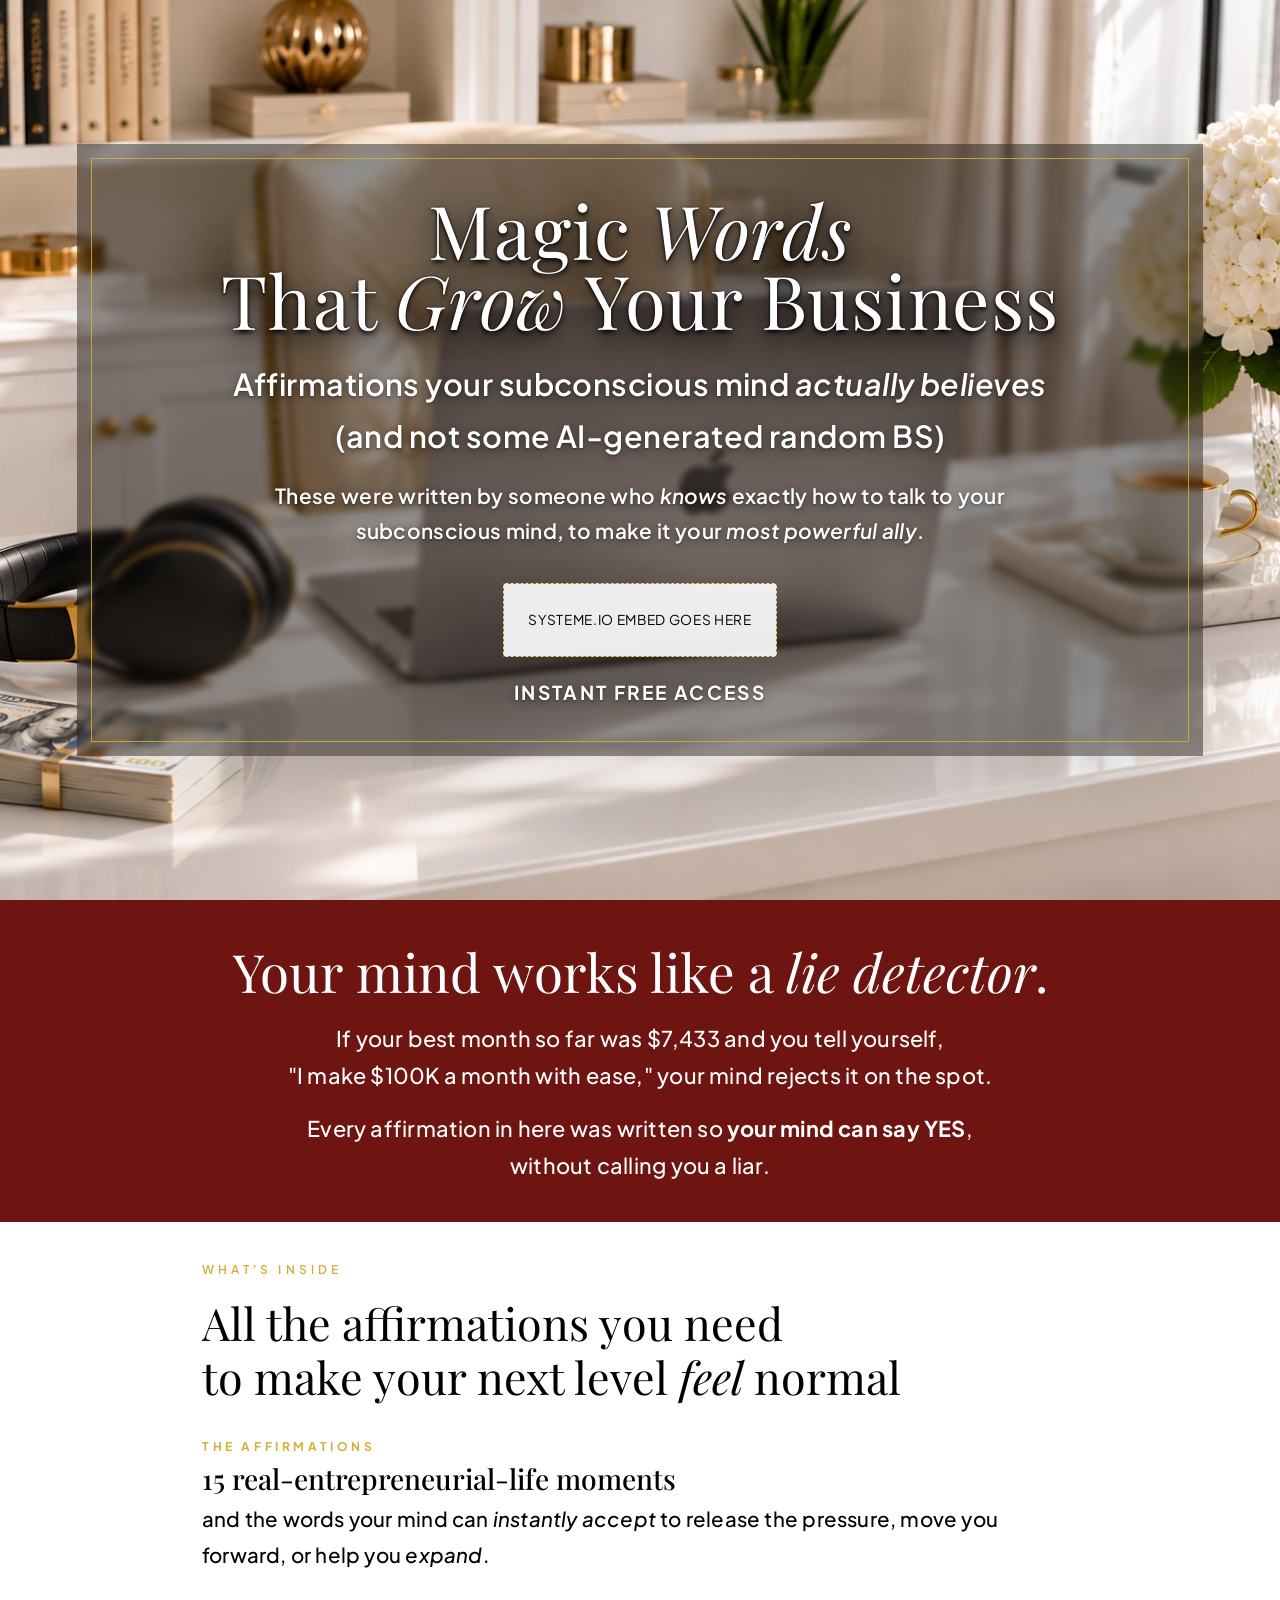
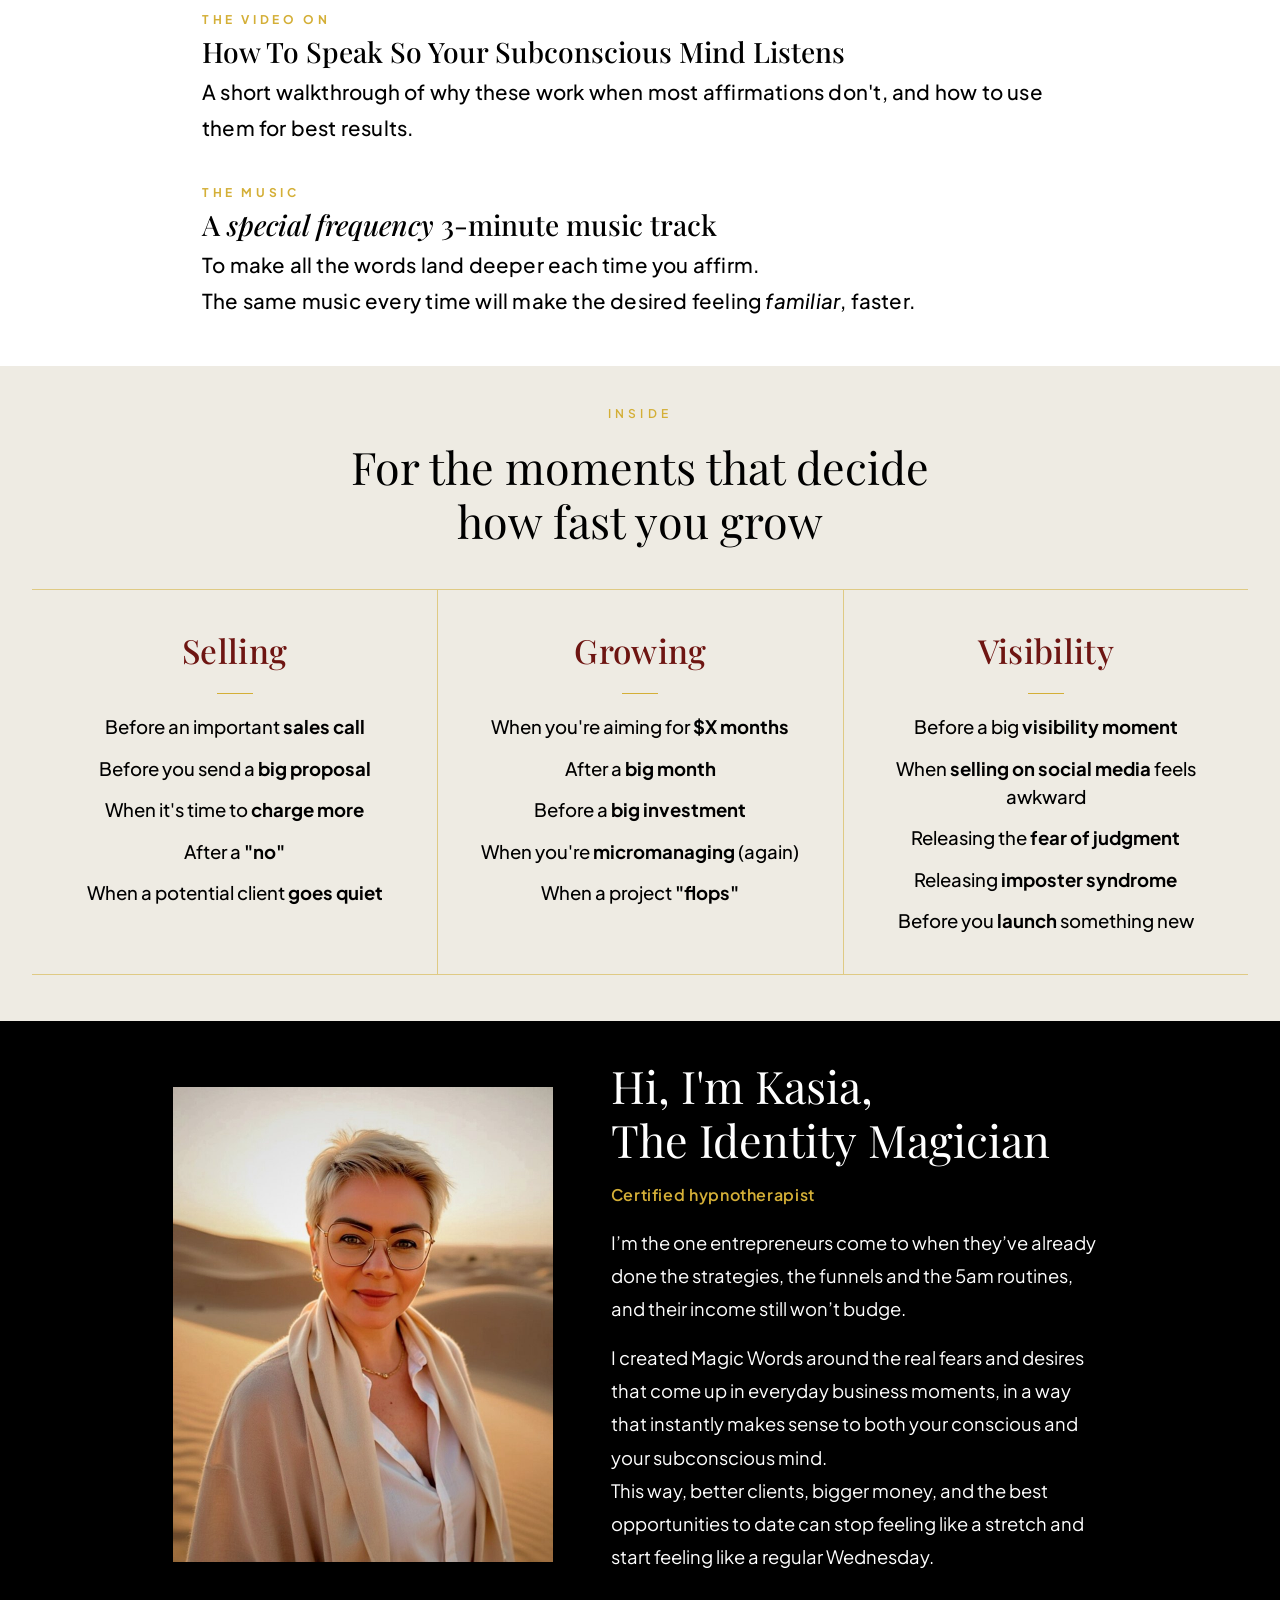
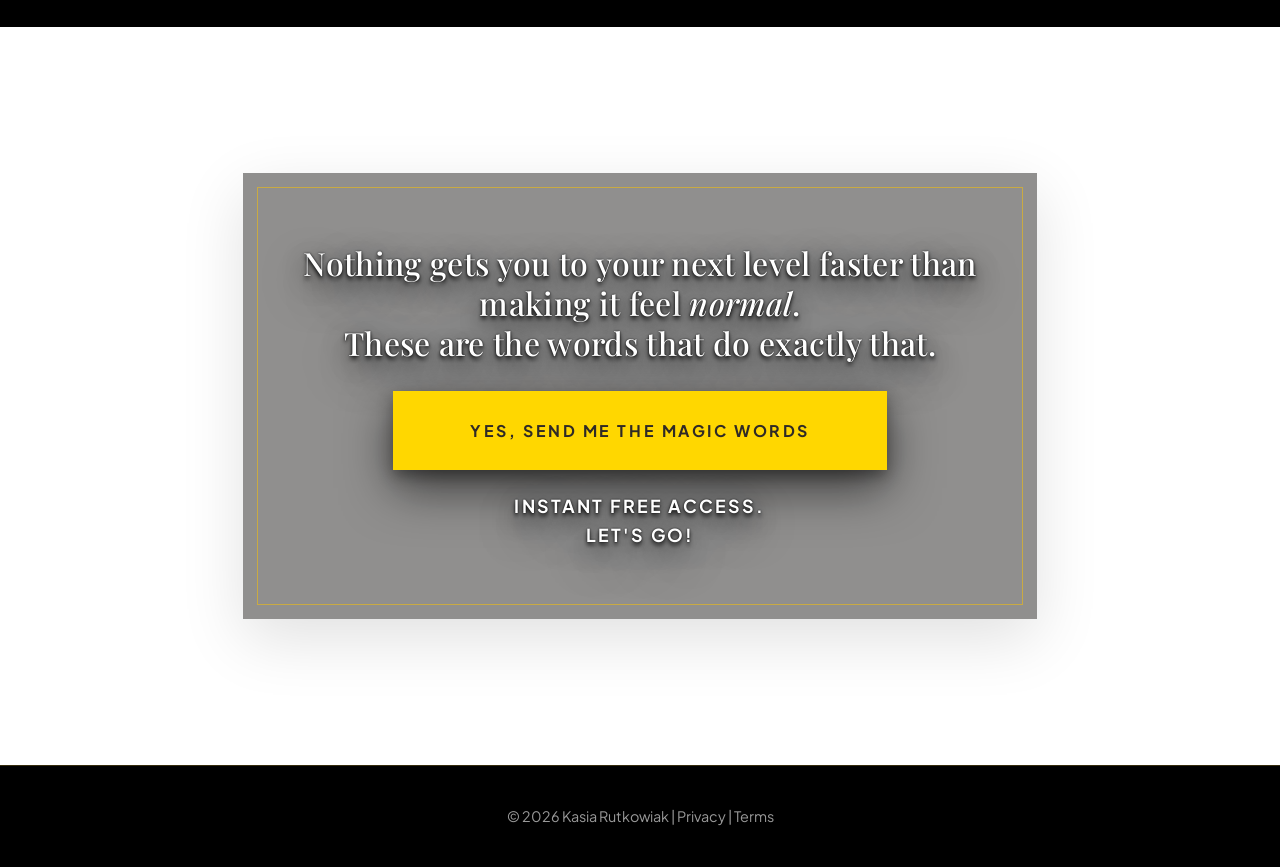
==== index.html @ 91d8c22a "Hero subline as one block Co-Authored-By: Claude Opus 5.5 <noreply@anthropic.com> Claude-Session: ht" ====
<!DOCTYPE html>
<html lang="en">
<head>
    <meta charset="UTF-8">
    <meta name="viewport" content="width=device-width, initial-scale=1.0">
    <title>Magic Words That Grow Your Business | Free from Kasia Rutkowiak</title>
    <meta name="description" content="Free: affirmations your subconscious mind actually believes, for the 15 moments that decide how fast your business grows.">
    <link rel="preconnect" href="https://fonts.googleapis.com">
    <link rel="preconnect" href="https://fonts.gstatic.com" crossorigin>
    <link href="https://fonts.googleapis.com/css2?family=Playfair+Display:ital,wght@0,300;0,400;0,500;1,300;1,400;1,500&family=Plus+Jakarta+Sans:ital,wght@0,300;0,400;0,500;0,600;0,700;1,400;1,500&display=swap" rel="stylesheet">
    <style>
        :root { --office: url('[data-uri]'); --hero: url('[data-uri]'); }
        * { margin: 0; padding: 0; box-sizing: border-box; }

        html { scroll-behavior: smooth; }

        body {
            font-family: 'Plus Jakarta Sans', sans-serif;
            background: #2F2A26;
            color: #ffffff;
            line-height: 1.7;
            -webkit-font-smoothing: antialiased;
        }

        .container { max-width: 900px; margin: 0 auto; padding: 0 2rem; }
        .narrow { max-width: 700px; margin: 0 auto; }

        /* NAV */
        nav {
            padding: 1rem 0;
            background: #2F2A26;
            position: fixed;
            top: 0; left: 0; right: 0;
            z-index: 1000;
            box-shadow: 0 2px 10px rgba(0,0,0,0.3);
        }
        .nav-inner {
            max-width: 1100px;
            margin: 0 auto;
            padding: 0 2rem;
            display: flex;
            justify-content: space-between;
            align-items: center;
        }
        .brand {
            font-size: 0.85rem;
            text-transform: uppercase;
            letter-spacing: 0.12em;
            font-weight: 600;
            color: #ffffff;
            text-decoration: none;
        }
        .cta-button {
            background: #d4af37;
            color: #2F2A26;
            padding: 0.7rem 1.6rem;
            text-decoration: none;
            font-size: 0.7rem;
            letter-spacing: 0.15em;
            text-transform: uppercase;
            font-weight: 700;
            transition: all 0.3s ease;
        }
        .cta-button:hover { background: #ffd700; }

        /* SECTIONS */
        .section { padding: 38px 0; }
        .section-dark { background: #000000; }
        .section-light { background: #ffffff; }
        .section-cream { background: #eeebe3; }
        .section-red { background: #6E1512; }

        .section-light, .section-light *, .section-cream, .section-cream * { color: #000000; }
        .section-dark, .section-dark * { color: #ffffff; }
        .section-red, .section-red * { color: #ffffff !important; }

        .section-eyebrow {
            font-size: 0.75rem;
            letter-spacing: 0.35em;
            text-transform: uppercase;
            font-weight: 600;
            margin-bottom: 1rem;
            display: block;
        }
        .section-light .section-eyebrow, .section-cream .section-eyebrow { color: #d4af37 !important; }
        .section-dark .section-eyebrow { color: #ffd700 !important; }

        .section-title {
            font-family: 'Playfair Display', serif;
            font-size: clamp(1.8rem, 3.5vw, 2.8rem);
            font-weight: 400;
            line-height: 1.2;
            margin-bottom: 1.5rem;
        }

        .center { text-align: center; }

        /* HERO */
        .hero {
            min-height: 100vh;
            display: flex;
            align-items: center;
            padding: 60px 0 60px;
            background: var(--hero) center / cover no-repeat fixed;
            background-color: #f7f5f0;
            text-align: center;
        }
        .hero, .hero h1, .hero p, .hero span, .hero em { color: #000000; text-shadow: none; }
        .hero .hero-eyebrow { color: #9a7a1f; }
        .hero .form-placeholder { border-color: #9a7a1f; background: rgba(255,255,255,0.75); }
        .hero-eyebrow {
            font-size: 0.75rem;
            letter-spacing: 0.35em;
            text-transform: uppercase;
            font-weight: 600;
            color: #ffd700;
            margin-bottom: 1.8rem;
            display: block;
        }
        .hero-title {
            font-family: 'Playfair Display', serif;
            font-size: clamp(2.8rem, 6.4vw, 5.2rem);
            font-weight: 300;
            line-height: 0.95;
            margin-bottom: 1.8rem;
        }
        .hero-title span { display: block; }
        .hero-subtitle {
            font-size: clamp(1.25rem, 2.3vw, 1.75rem);
            font-weight: 500;
            margin-bottom: 1.5rem;
        }
        .hero-subtitle { font-family: 'Plus Jakarta Sans', sans-serif; font-weight: 500; }
        .hero-subtitle em, .hero-description em { font-family: 'Plus Jakarta Sans', sans-serif; font-style: italic; }
        .hero .hero-description { font-weight: 500; }
        .hero-title em { font-style: italic; font-weight: 300; }
        .hero .hero-subtitle { margin-bottom: 1rem; }
        .hero-bs { display: block; font-weight: 700; font-size: 1.15em; margin-bottom: 0.6rem; }
        .hero .form-note { font-size: clamp(1.05rem, 1.6vw, 1.2rem); font-weight: 700; letter-spacing: 0.12em; opacity: 1; color: #000000; margin-top: 1.2rem; }
        .hero-description {
            font-size: clamp(1.05rem, 1.6vw, 1.2rem);
            max-width: 680px;
            margin: 0 auto 2.2rem;
            color: #ffffff;
        }

        /* FORM SLOT */
        .form-box {
            max-width: 480px;
            margin: 0 auto;
        }
        .form-note {
            font-size: 0.85rem;
            margin-top: 1rem;
            opacity: 0.85;
        }
        /* Placeholder only: remove once the Systeme.io embed is pasted in */
        .form-placeholder {
            border: 1px dashed #d4af37;
            padding: 1.5rem;
            font-size: 0.85rem;
            letter-spacing: 0.05em;
        }

        .hero-cta {
            background: #d4af37;
            color: #2F2A26 !important;
            padding: 1.2rem 3.5rem;
            text-decoration: none;
            font-size: 0.8rem;
            letter-spacing: 0.15em;
            text-transform: uppercase;
            font-weight: 700;
            display: inline-block;
            box-shadow: 0 12px 40px rgba(0,0,0,0.35);
            transition: all 0.3s ease;
            border: none;
            cursor: pointer;
        }
        .hero-cta { background: #ffd700 !important; }
        .hero-cta:hover { background: #ffd700 !important; transform: scale(1.06); box-shadow: 0 24px 60px rgba(0,0,0,0.6), 0 8px 18px rgba(0,0,0,0.4) !important; }

        /* RED STATEMENT */
        .statement-title {
            font-family: 'Playfair Display', serif;
            font-size: clamp(2.1rem, 4.2vw, 3.3rem);
            font-weight: 400;
            line-height: 1.25;
            margin-bottom: 1rem;
        }
        .statement-body { font-size: clamp(1.15rem, 1.7vw, 1.38rem); line-height: 1.7; letter-spacing: 0.01em; font-weight: 500; max-width: 920px; margin: 0 auto; }

        /* LISTS */
        .item { font-size: 1.15rem; line-height: 1.8; padding: 0.5rem 0; }
        .item p { font-weight: 500; font-size: clamp(1.15rem, 1.6vw, 1.32rem); line-height: 1.75; letter-spacing: 0.01em; }
        .wyg .item h3 { font-size: clamp(1.5rem, 2.2vw, 1.8rem); }
        .wyg { max-width: 940px; }
        .wyg-title { font-size: clamp(1.8rem, 3.6vw, 2.8rem); }
        .item-label {
            display: block;
            font-size: 0.75rem;
            letter-spacing: 0.3em;
            text-transform: uppercase;
            font-weight: 700;
            color: #d4af37 !important;
            margin-bottom: 0.2rem;
        }
        .item h3 {
            font-family: 'Playfair Display', serif;
            font-size: 1.5rem;
            font-weight: 500;
            line-height: 1.3;
            margin-bottom: 0.3rem;
        }
        .items { display: flex; flex-direction: column; gap: 1.2rem; }

        .moments-grid {
            display: grid;
            grid-template-columns: repeat(3, 1fr);
            max-width: 1260px;
            margin: 2.6rem auto 0.5rem;
            border-top: 1px solid rgba(212,175,55,0.55);
            border-bottom: 1px solid rgba(212,175,55,0.55);
        }
        .moments-wrap { max-width: 1320px; }
        .moments-grid > div { padding: 2rem 1.4rem 1.6rem; text-align: center; }
        .moments-grid > div + div { border-left: 1px solid rgba(212,175,55,0.55); }
        .moments-grid .m-num {
            display: block;
            font-family: 'Playfair Display', serif;
            font-style: italic;
            font-size: 1.15rem;
            color: #b8952a !important;
            margin-bottom: 0.3rem;
        }
        .moments-grid h3 {
            font-family: 'Playfair Display', serif;
            font-size: clamp(1.9rem, 2.6vw, 2.3rem);
            font-weight: 500;
            letter-spacing: 0.01em;
            color: #6E1512 !important;
            margin-bottom: 1.2rem;
        }
        .moments-grid h3::after {
            content: ''; display: block; width: 36px; height: 1px;
            background: #d4af37; margin: 0.9rem auto 0;
        }
        .moments-grid strong { font-weight: 700; }
        .moments-grid p { font-size: clamp(1.05rem, 1.45vw, 1.22rem); font-weight: 500; line-height: 1.5; margin-bottom: 0.85rem; }

        .about p { font-size: 1.15rem; line-height: 1.8; margin-bottom: 1rem; }
        .about-grid { max-width: 1000px; margin: 0 auto; padding: 0 2rem; display: grid; grid-template-columns: 1fr 1.3fr; gap: 3.5rem; align-items: center; }
        .about-photo img { width: 100%; max-width: 380px; display: block; margin: 0 auto; }
        .section-dark .about-cred { color: #d4af37 !important; font-weight: 600; font-size: 1rem; letter-spacing: 0.04em; margin-top: -0.6rem; }
        @media (max-width: 768px) { .about-grid { grid-template-columns: 1fr; gap: 1.5rem; padding: 0 1.5rem; } .about-photo img { max-width: 280px; } }

        .final-line {
            font-family: 'Playfair Display', serif;
            font-size: clamp(1.4rem, 2.6vw, 2rem);
            font-weight: 400;
            line-height: 1.35;
            margin-bottom: 2rem;
        }

        .final-cta {
            min-height: 82vh; display: flex; align-items: center;
            background: var(--office) center / cover no-repeat fixed;
            background-color: #ffffff;
        }
        .final-cta .container { width: 100%; max-width: 1000px; }
        .final-cta .final-line {
            color: #000 !important; text-shadow: none;
            font-size: clamp(2rem, 3.8vw, 3.1rem); font-weight: 500; line-height: 1.25; margin-bottom: 2.4rem;
        }
        .final-cta .final-line em { color: #000 !important; }
        .final-cta .hero-cta {
            font-size: 1rem; padding: 1.6rem 4.8rem; letter-spacing: 0.16em;
            box-shadow: 0 18px 50px rgba(0,0,0,0.6), 0 6px 14px rgba(0,0,0,0.35);
        }
        .final-cta .microcopy { color: #000 !important; text-shadow: none; font-size: clamp(1.2rem, 1.9vw, 1.5rem); margin-top: 1.8rem; }
        .final-cta .final-box {
            aspect-ratio: 1672 / 941;
            width: min(62vw, 860px); max-width: none;
            margin: 0 auto; padding: 2.5rem 3rem;
            display: flex; flex-direction: column; align-items: center; justify-content: center;
            box-shadow: 0 20px 60px rgba(0,0,0,0.12);
        }
        .final-cta .final-box .final-line { font-size: clamp(1.6rem, 2.5vw, 2.4rem); margin-bottom: 1.8rem; }
        .final-cta .final-box .microcopy { font-size: clamp(1.05rem, 1.4vw, 1.3rem); margin-top: 1.4rem; margin-bottom: 0; }
        @media (max-width: 768px) {
            .final-cta .final-box { width: auto; aspect-ratio: auto; margin: 0 1rem; padding: 2rem 1.2rem; }
            .final-cta { min-height: 72vh; background: var(--office) 55% center / cover no-repeat scroll; }
            .final-cta .hero-cta { padding: 1.2rem 1.6rem; font-size: 0.78rem; letter-spacing: 0.1em; white-space: nowrap; }
        }
        .glass {
            position: relative;
            background: rgba(255,255,255,0.18) !important;
            -webkit-backdrop-filter: blur(3px); backdrop-filter: blur(3px);
            box-shadow: 0 30px 80px rgba(0,0,0,0.10);
        }
        /* inner gold hairline: passe-partout frame */
        .glass::before {
            content: ''; position: absolute; inset: 14px;
            border: 1px solid rgba(184,149,42,0.75); pointer-events: none;
        }
        .glass h1, .glass p, .glass span, .glass em, .glass strong {
            color: #000 !important;
            text-shadow: 0 1px 0 rgba(255,255,255,0.9), 0 3px 10px rgba(255,255,255,0.55) !important;
        }
        .glass .hero-cta, .glass .form-placeholder { text-shadow: none !important; }
        .glass .hero-title { font-weight: 400 !important; }
        .glass .hero-title em { font-weight: 400 !important; }
        .glass .hero-subtitle, .glass .hero-description { font-weight: 600 !important; }
        /* hero box mirrors the hero's own proportions: same inset on every side */
        .hero { padding: 6vh 6vw !important; }
        .hero-box {
            width: 100%; max-width: none !important; margin: 0;
            display: flex; flex-direction: column; align-items: center; justify-content: center;
            padding: 3.2rem 4rem 3rem;
        }
        .hero { align-items: center; }
        .hero-box .hero-title { max-width: none; font-size: clamp(2.4rem, 5.4vw, 5rem); margin-bottom: 1.4rem; }
        @media (min-width: 769px) { .hero-box .hero-title span { white-space: nowrap; } }
        .hero-box > * { max-width: 900px; }
        .hero-box .hero-description { max-width: 760px; }
        @media (max-width: 768px) {
            .hero { padding: 1.2rem !important; }
            .hero-box { padding: 2.4rem 1.4rem; }
            .glass::before { inset: 9px; }
        }
        .microcopy { font-size: clamp(1.05rem, 1.6vw, 1.2rem); font-weight: 700; letter-spacing: 0.12em; line-height: 1.6; color: #000000; margin-top: 1.4rem; }

        /* FOOTER */
        footer { text-align: center; padding: 38px 0; background: #000000; border-top: 1px solid rgba(212,175,55,0.25); }
        footer p { font-size: 0.9rem; color: #999; }
        footer a { color: #999; text-decoration: none; }
        footer a:hover { color: #ffd700; }

        @media (max-width: 768px) {
            nav { padding: 0.8rem 0; }
            .nav-inner { padding: 0 1.5rem; }
            .brand { font-size: 0.7rem; letter-spacing: 0.08em; }
            .cta-button { padding: 0.6rem 1.2rem; font-size: 0.65rem; }
            .container { padding: 0 1.5rem; }
            .hero { padding: 3rem 0 2.5rem; background: var(--hero) 40% center / cover no-repeat scroll; }
            .hero-eyebrow { font-size: 0.6rem; letter-spacing: 0.25em; margin-bottom: 1.2rem; }
            .hero-title { font-size: clamp(2.2rem, 10vw, 3.2rem); margin-bottom: 1.4rem; }
            .hero-subtitle { font-size: 1.1rem; }
            .hero-description { font-size: 0.98rem; }
            .hero-cta { padding: 1rem 2rem; font-size: 0.7rem; }
            .section { padding: 30px 0; }
            .section-title { font-size: clamp(1.5rem, 6vw, 2.2rem) !important; }
            .moments-grid { grid-template-columns: 1fr; } .moments-grid > div { padding: 2rem 0.5rem 1.6rem; } .moments-grid > div + div { border-left: none; border-top: 1px solid rgba(212,175,55,0.55); }
        }
    
        .hero-box .hero-title { font-size: clamp(2.6rem, 5.8vw, 5.4rem) !important; letter-spacing: 0.01em; }
        .hero-box .hero-subtitle { font-size: clamp(1.35rem, 2.4vw, 1.9rem) !important; letter-spacing: 0.015em; }
        .hero-box .hero-description { font-size: clamp(1.1rem, 1.7vw, 1.3rem) !important; letter-spacing: 0.015em; line-height: 1.7; max-width: 820px !important; }
        .final-cta .final-box .final-line { letter-spacing: 0.01em; }
        /* DARK GLASS VARIANT */
        .glass { background: rgba(20,17,15,0.47) !important; -webkit-backdrop-filter: blur(3px); backdrop-filter: blur(3px); }
        .glass::before { border-color: rgba(212,175,55,0.85) !important; }
        .glass h1, .glass p, .glass span, .glass em, .glass strong {
            color: #ffffff !important;
            text-shadow: 0 2px 10px rgba(0,0,0,0.45), 0 1px 2px rgba(0,0,0,0.35) !important;
        }
        .glass .form-placeholder { background: rgba(255,255,255,0.9) !important; color: #000 !important; }
        .final-cta .glass .final-line, .final-cta .glass .final-line em, .final-cta .glass .microcopy { color: #fff !important; text-shadow: 0 2px 10px rgba(0,0,0,0.45), 0 1px 2px rgba(0,0,0,0.35) !important; }
        @media (max-width: 768px) {
            .hero-box { padding: 2.8rem 1.6rem 2.6rem !important; }
            .hero-box .hero-title { font-size: clamp(2.3rem, 10vw, 2.9rem) !important; }
            .hero-box .hero-subtitle { font-size: 1.15rem !important; }
            .hero-box .hero-description { font-size: 1rem !important; }
        }
        @media (max-width: 768px) { .dbr { display: none; } }
        /* STRONG POP SHADOWS */
        .glass .hero-title, .glass .hero-title em, .glass .hero-title span {
            text-shadow: 0 0 2px rgba(0,0,0,0.9), 0 3px 4px rgba(0,0,0,0.85), 0 8px 22px rgba(0,0,0,0.8), 0 16px 48px rgba(0,0,0,0.65) !important;
        }
        .final-cta .glass .final-line, .final-cta .glass .final-line em, .final-cta .glass .microcopy {
            text-shadow: 0 0 2px rgba(0,0,0,0.9), 0 3px 4px rgba(0,0,0,0.85), 0 8px 22px rgba(0,0,0,0.8), 0 16px 44px rgba(0,0,0,0.6) !important;
        }
</style>
</head>
<body>

    <!-- HERO -->
    <section class="hero" id="get-it">
        <div class="container glass hero-box">
            <h1 class="hero-title">Magic <em>Words</em> <span>That <em>Grow</em> Your Business</span></h1>
            <p class="hero-subtitle">Affirmations your subconscious mind <em>actually believes</em><br>(and not some AI-generated random BS)</p>
            <p class="hero-description">These were written by someone who <em>knows</em> exactly how to talk to your subconscious mind, to make it your <em>most powerful ally</em>.</p>

            <div class="form-box">
                <!-- ============================================================
                     PASTE YOUR SYSTEME.IO EMBED CODE BELOW, replacing the
                     placeholder div. Keep the wrapper .form-box as it is.
                     ============================================================ -->
                <div class="form-placeholder">SYSTEME.IO EMBED GOES HERE</div>
                <!-- ============================================================ -->
                <p class="form-note">INSTANT FREE ACCESS</p>
            </div>
        </div>
    </section>

    <!-- RED STATEMENT -->
    <section class="section section-red center">
        <div class="container">
            <h2 class="statement-title">Your mind works like a <em>lie detector</em>.</h2>
            <p class="statement-body">If your best month so far was $7,433 and you tell yourself,<br class="dbr"> "I make $100K a month with ease," your mind rejects it on the spot.</p>
            <p class="statement-body" style="margin-top:1rem;">Every affirmation in here was written so <strong>your mind can say YES</strong>,<br class="dbr"> without calling you a liar.</p>
        </div>
    </section>

    <!-- WHAT YOU GET -->
    <section class="section section-light">
        <div class="container wyg">
            <span class="section-eyebrow">What's inside</span>
            <h2 class="section-title wyg-title">All the affirmations you need<br>to&nbsp;make your next level <em>feel</em> normal</h2>
            <div class="items">
                <div class="item">
                    <span class="item-label">The affirmations</span>
                    <h3>15 real-entrepreneurial-life moments</h3>
                    <p>and the words your mind can <em>instantly accept</em> to release the pressure, move you forward, or help you <em>expand</em>.</p>
                </div>
                <div class="item">
                    <span class="item-label">The video on</span>
                    <h3>How To Speak So Your Subconscious Mind Listens</h3>
                    <p>A short walkthrough of why these work when most affirmations don't, and how to use them for best results.</p>
                </div>
                <div class="item">
                    <span class="item-label">The music</span>
                    <h3>A <em>special frequency</em> 3-minute music track</h3>
                    <p>To make all the words land deeper each time you affirm.<br>The same music every time will make the desired feeling <em>familiar</em>, faster.</p>
                </div>
            </div>
        </div>
    </section>

    <!-- THE MOMENTS -->
    <section class="section section-cream">
        <div class="container moments-wrap">
            <span class="section-eyebrow center">Inside</span>
            <h2 class="section-title center">For the moments that decide<br>how fast you grow</h2>
            <div class="moments-grid">
                <div>
                    <h3>Selling</h3>
                    <p>Before an important <strong>sales call</strong></p>
                    <p>Before you send a <strong>big proposal</strong></p>
                    <p>When it's time to <strong>charge more</strong></p>
                    <p>After a <strong>"no"</strong></p>
                    <p>When a potential client <strong>goes quiet</strong></p>
                </div>
                <div>
                    <h3>Growing</h3>
                    <p>When you're aiming for <strong>$X months</strong></p>
                    <p>After a <strong>big month</strong></p>
                    <p>Before a <strong>big investment</strong></p>
                    <p>When you're <strong>micromanaging</strong> (again)</p>
                    <p>When a project <strong>"flops"</strong></p>
                </div>
                <div>
                    <h3>Visibility</h3>
                    <p>Before a big <strong>visibility moment</strong></p>
                    <p>When <strong>selling on social media</strong> feels awkward</p>
                    <p>Releasing the <strong>fear of judgment</strong></p>
                    <p>Releasing <strong>imposter syndrome</strong></p>
                    <p>Before you <strong>launch</strong> something new</p>
                </div>
            </div>
        </div>
    </section>

    <!-- ABOUT -->
    <section class="section section-dark">
        <div class="about-grid">
            <div class="about-photo"><img src="[data-uri]" alt="Kasia Rutkowiak, The Identity Magician"></div>
            <div class="about">
                <h2 class="section-title">Hi, I'm Kasia,<br>The&nbsp;Identity&nbsp;Magician</h2>
                <p class="about-cred">Certified hypnotherapist</p>
                <p>I’m the one entrepreneurs come to when they’ve already done the strategies, the funnels and the 5am routines, and their income still won’t budge.</p>
                <p>I created Magic Words around the real fears and desires that come up in everyday business moments, in a way that instantly makes sense to both your conscious and your subconscious mind.<br>This way, better clients, bigger money, and the best opportunities to date can stop feeling like a stretch and start feeling like a regular Wednesday.</p>
            </div>
        </div>
    </section>

    <!-- FINAL CTA -->
    <section class="section section-light center final-cta">
        <div class="container narrow final-box glass">
            <p class="final-line">Nothing gets you to your next level faster than making it feel <em>normal</em>.<br>These are the words that do exactly that.</p>
            <a href="#get-it" class="hero-cta">Yes, Send Me the Magic Words</a>
            <p class="microcopy">INSTANT FREE ACCESS.<br>LET'S GO!</p>
        </div>
    </section>

    <footer>
        <div class="container">
            <p>© 2026 Kasia Rutkowiak | <a href="https://www.kasiarutkowiak.com/privacy">Privacy</a> | <a href="https://www.kasiarutkowiak.com/terms">Terms</a></p>
        </div>
    </footer>

</body>
</html>
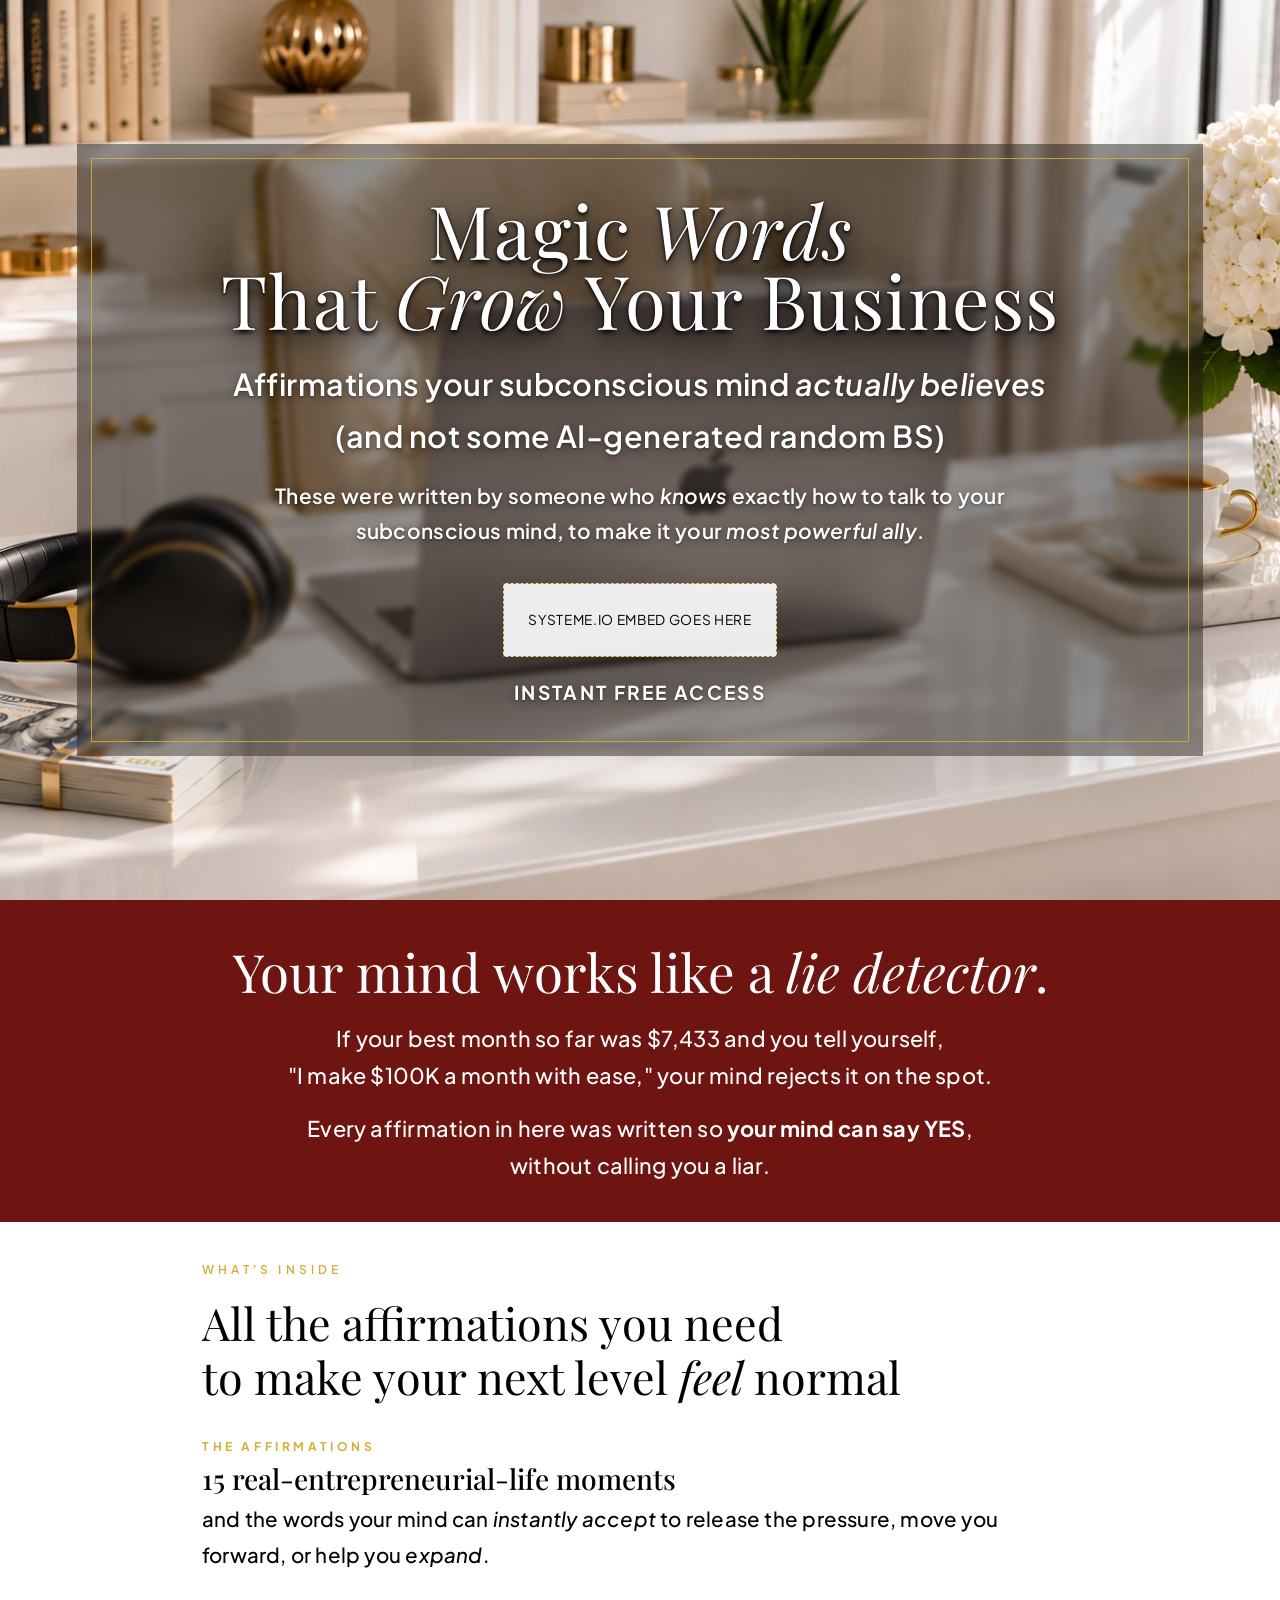
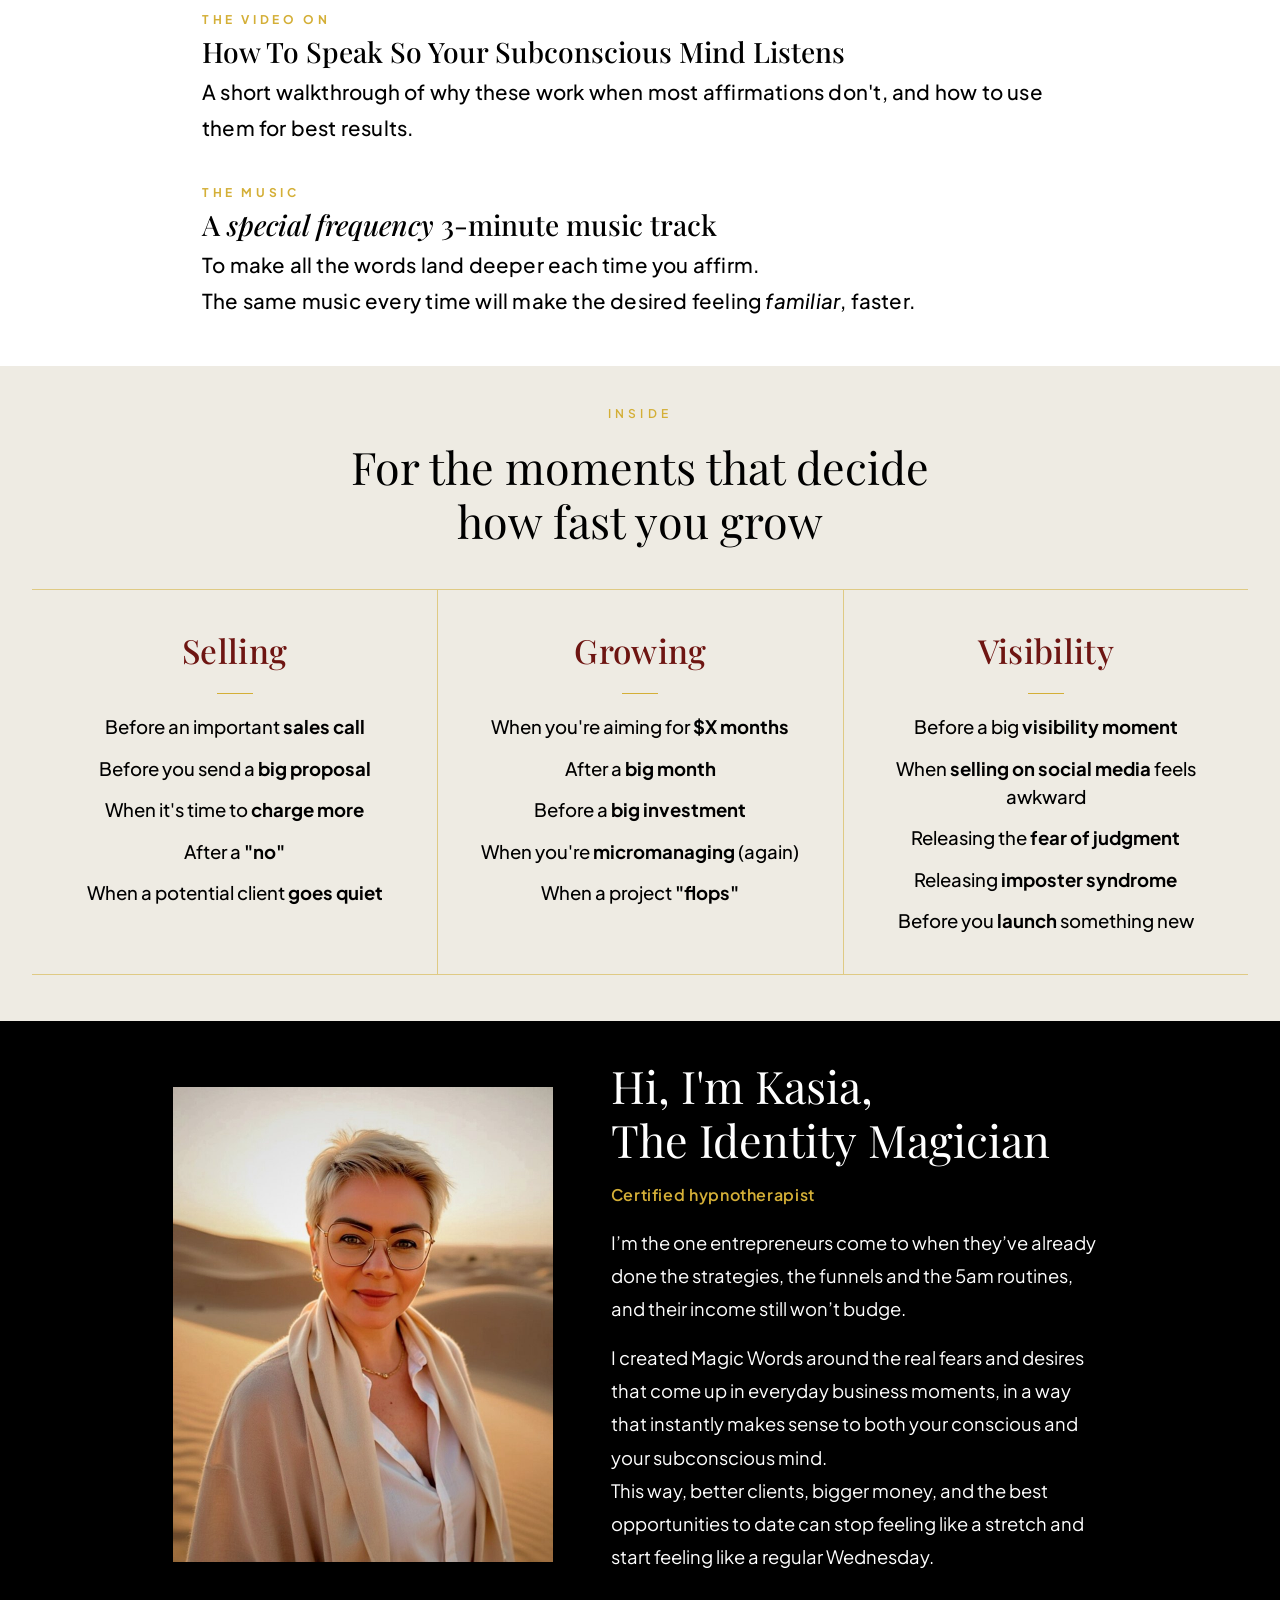
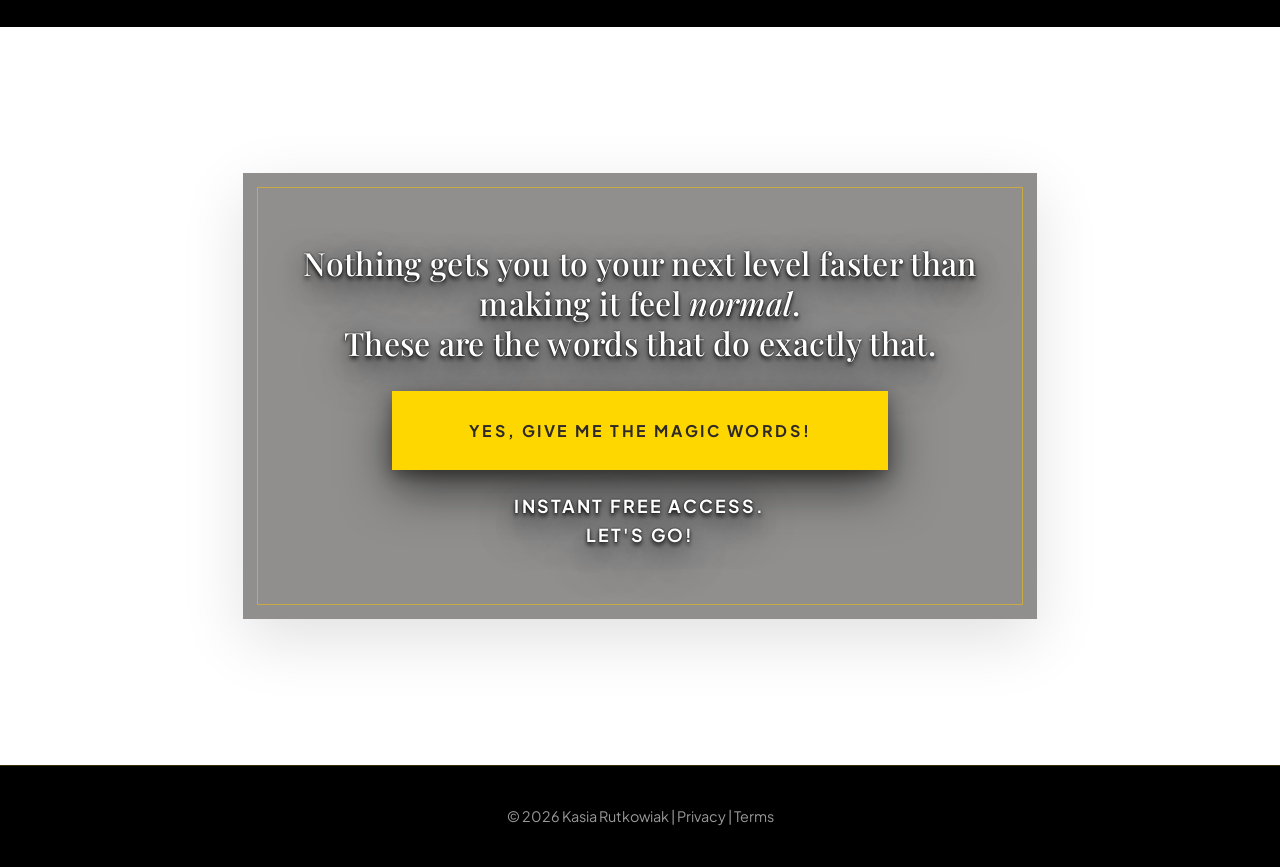
==== commit 86ac5304: "Button copy Co-Authored-By: Claude Opus 5.5 <noreply@anthropic.com> Claude-Session: https://claude.a" ====
--- a/index.html
+++ b/index.html
@@ -488,7 +488,7 @@
     <section class="section section-light center final-cta">
         <div class="container narrow final-box glass">
             <p class="final-line">Nothing gets you to your next level faster than making it feel <em>normal</em>.<br>These are the words that do exactly that.</p>
-            <a href="#get-it" class="hero-cta">Yes, Send Me the Magic Words</a>
+            <a href="#get-it" class="hero-cta">Yes, Give Me the Magic Words!</a>
             <p class="microcopy">INSTANT FREE ACCESS.<br>LET'S GO!</p>
         </div>
     </section>
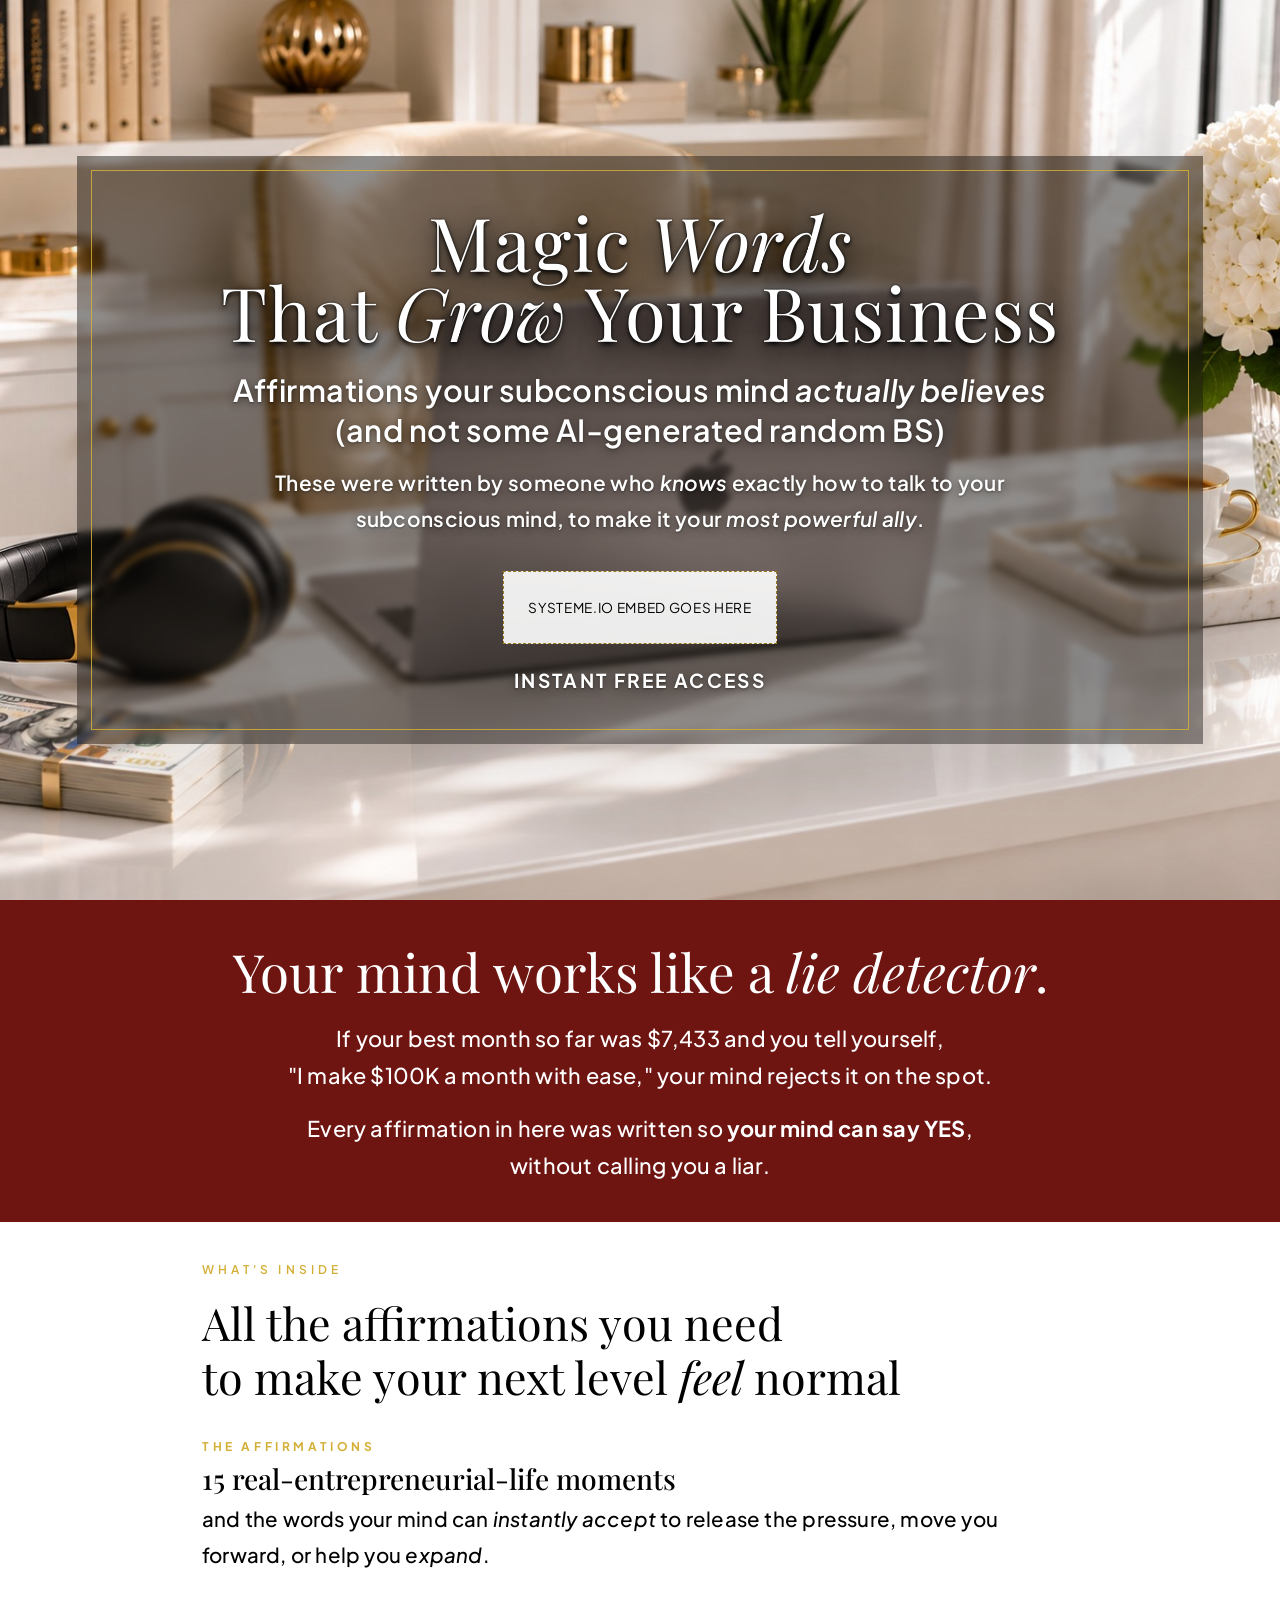
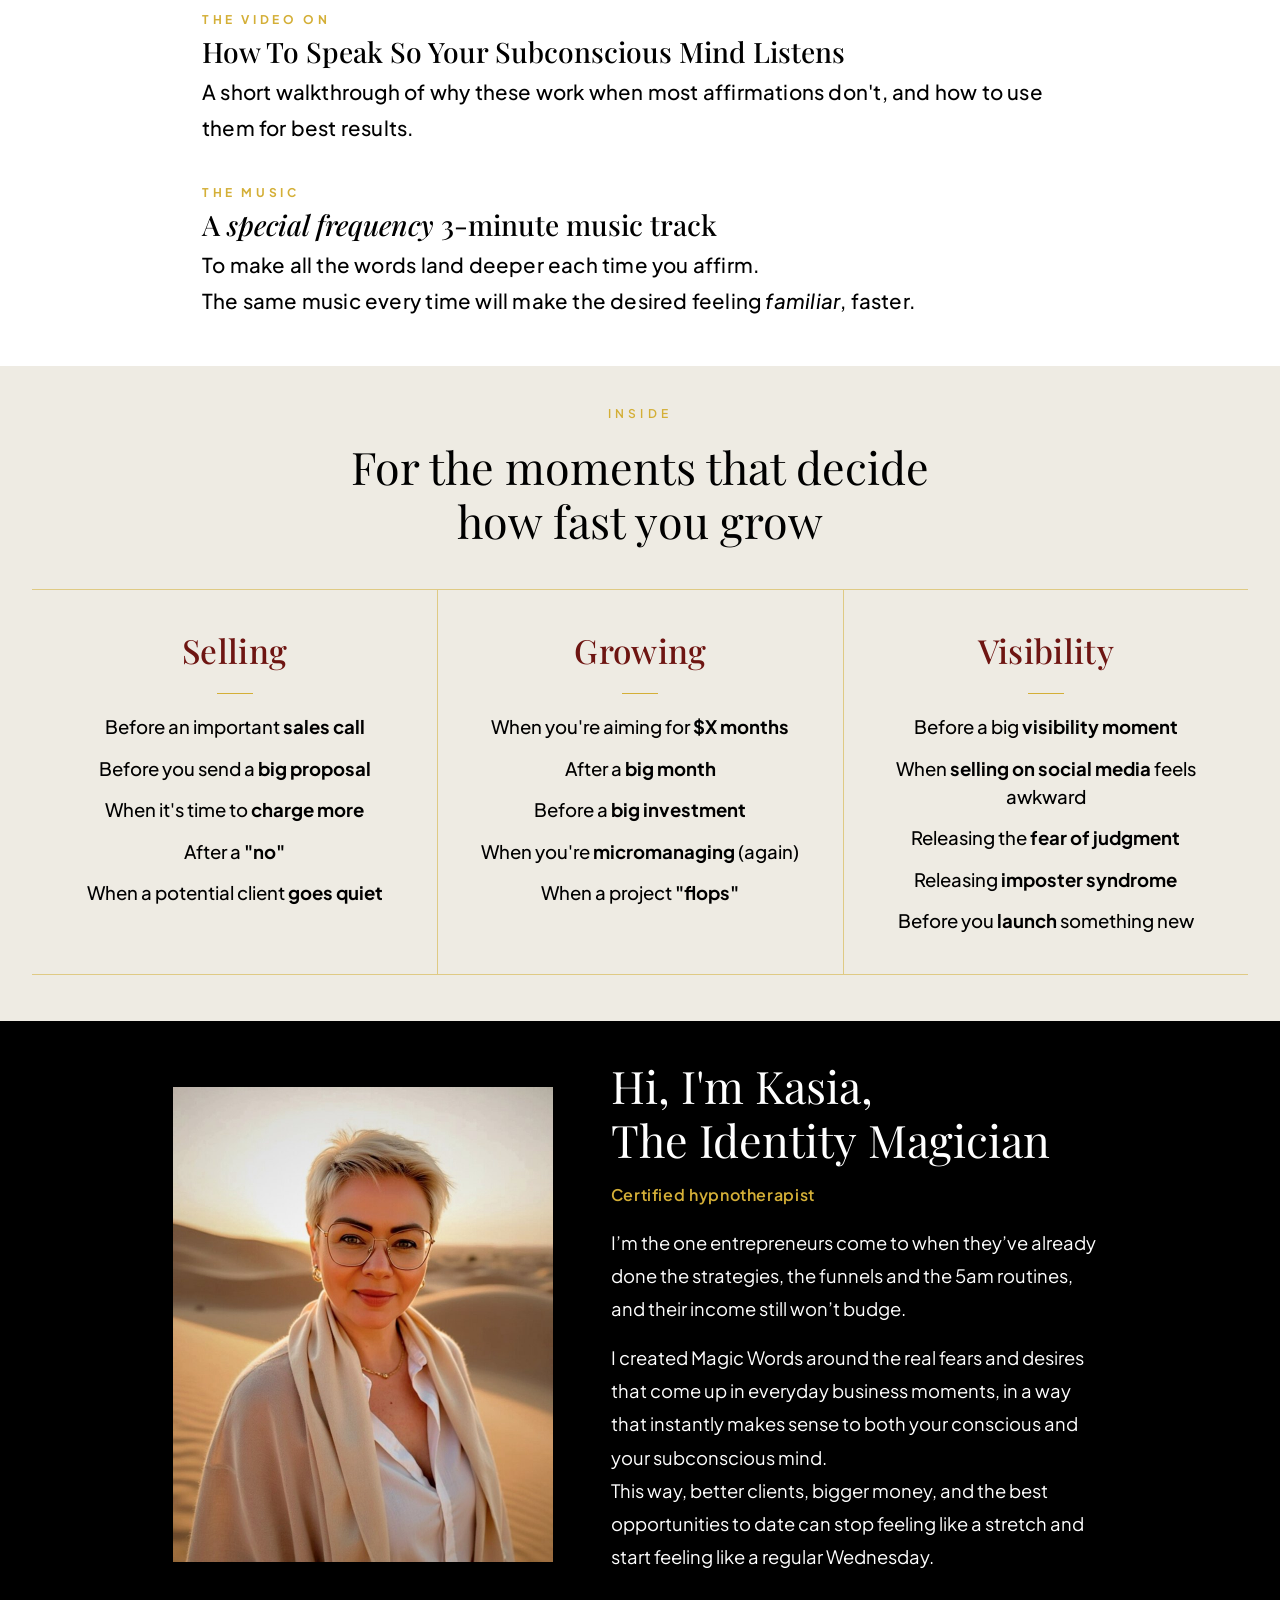
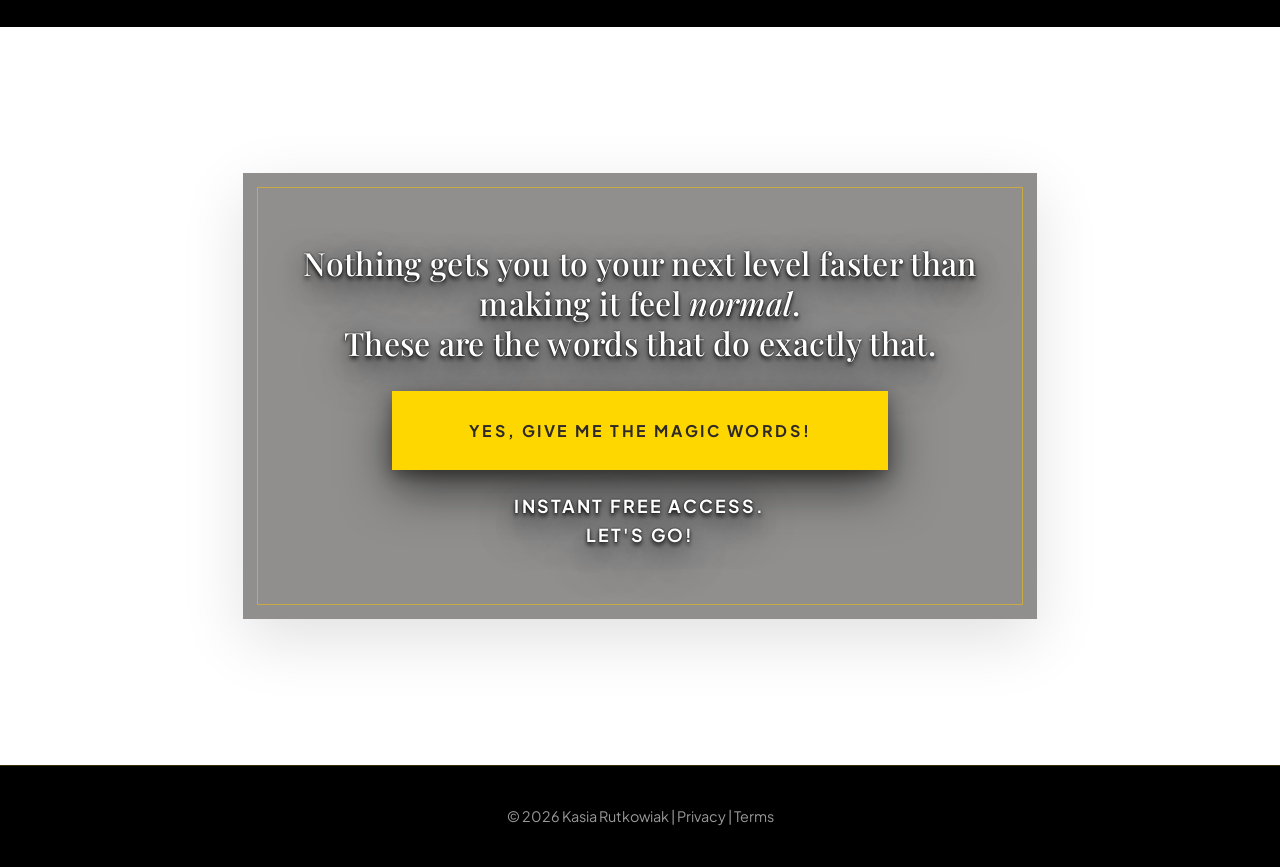
==== commit 17373a91: "Tighter hero subline Co-Authored-By: Claude Opus 5.5 <noreply@anthropic.com> Claude-Session: https:/" ====
--- a/index.html
+++ b/index.html
@@ -380,6 +380,7 @@
         .final-cta .glass .final-line, .final-cta .glass .final-line em, .final-cta .glass .microcopy {
             text-shadow: 0 0 2px rgba(0,0,0,0.9), 0 3px 4px rgba(0,0,0,0.85), 0 8px 22px rgba(0,0,0,0.8), 0 16px 44px rgba(0,0,0,0.6) !important;
         }
+        .hero-box .hero-subtitle { line-height: 1.3 !important; }
 </style>
 </head>
 <body>
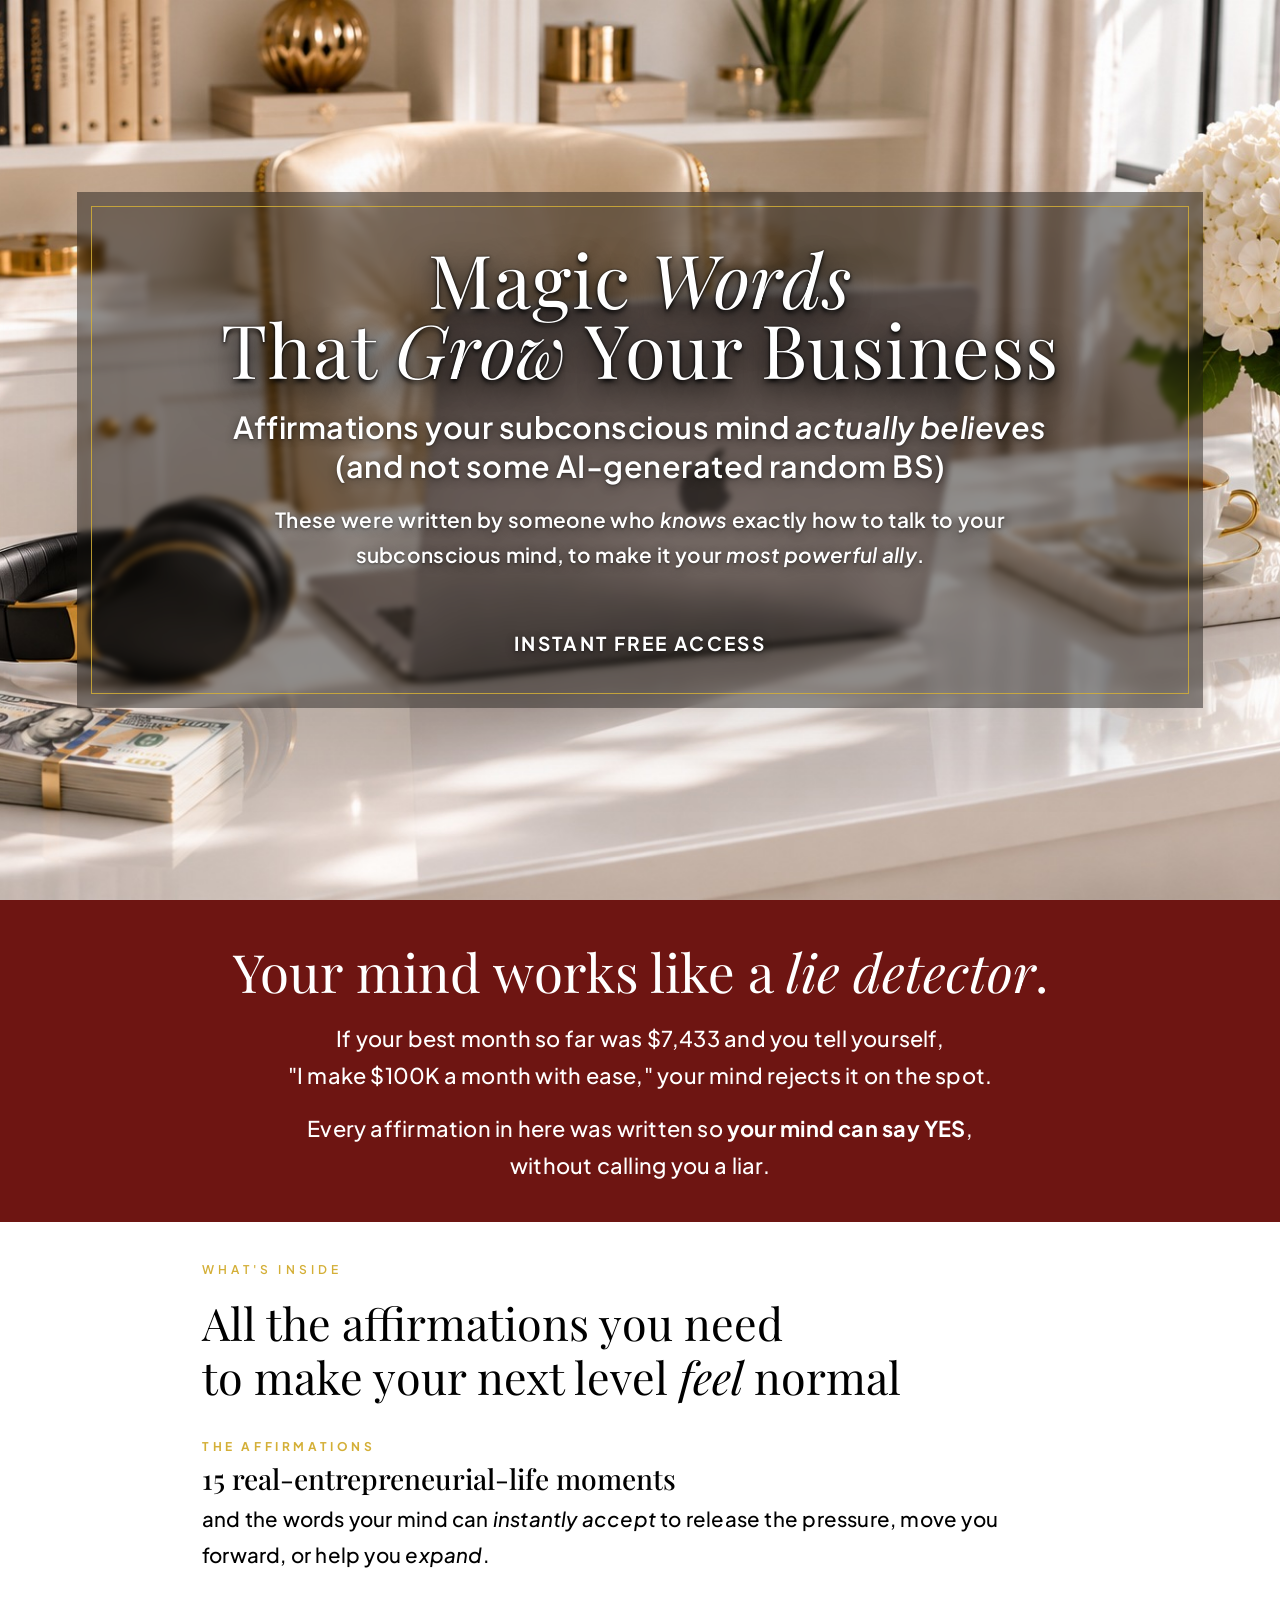
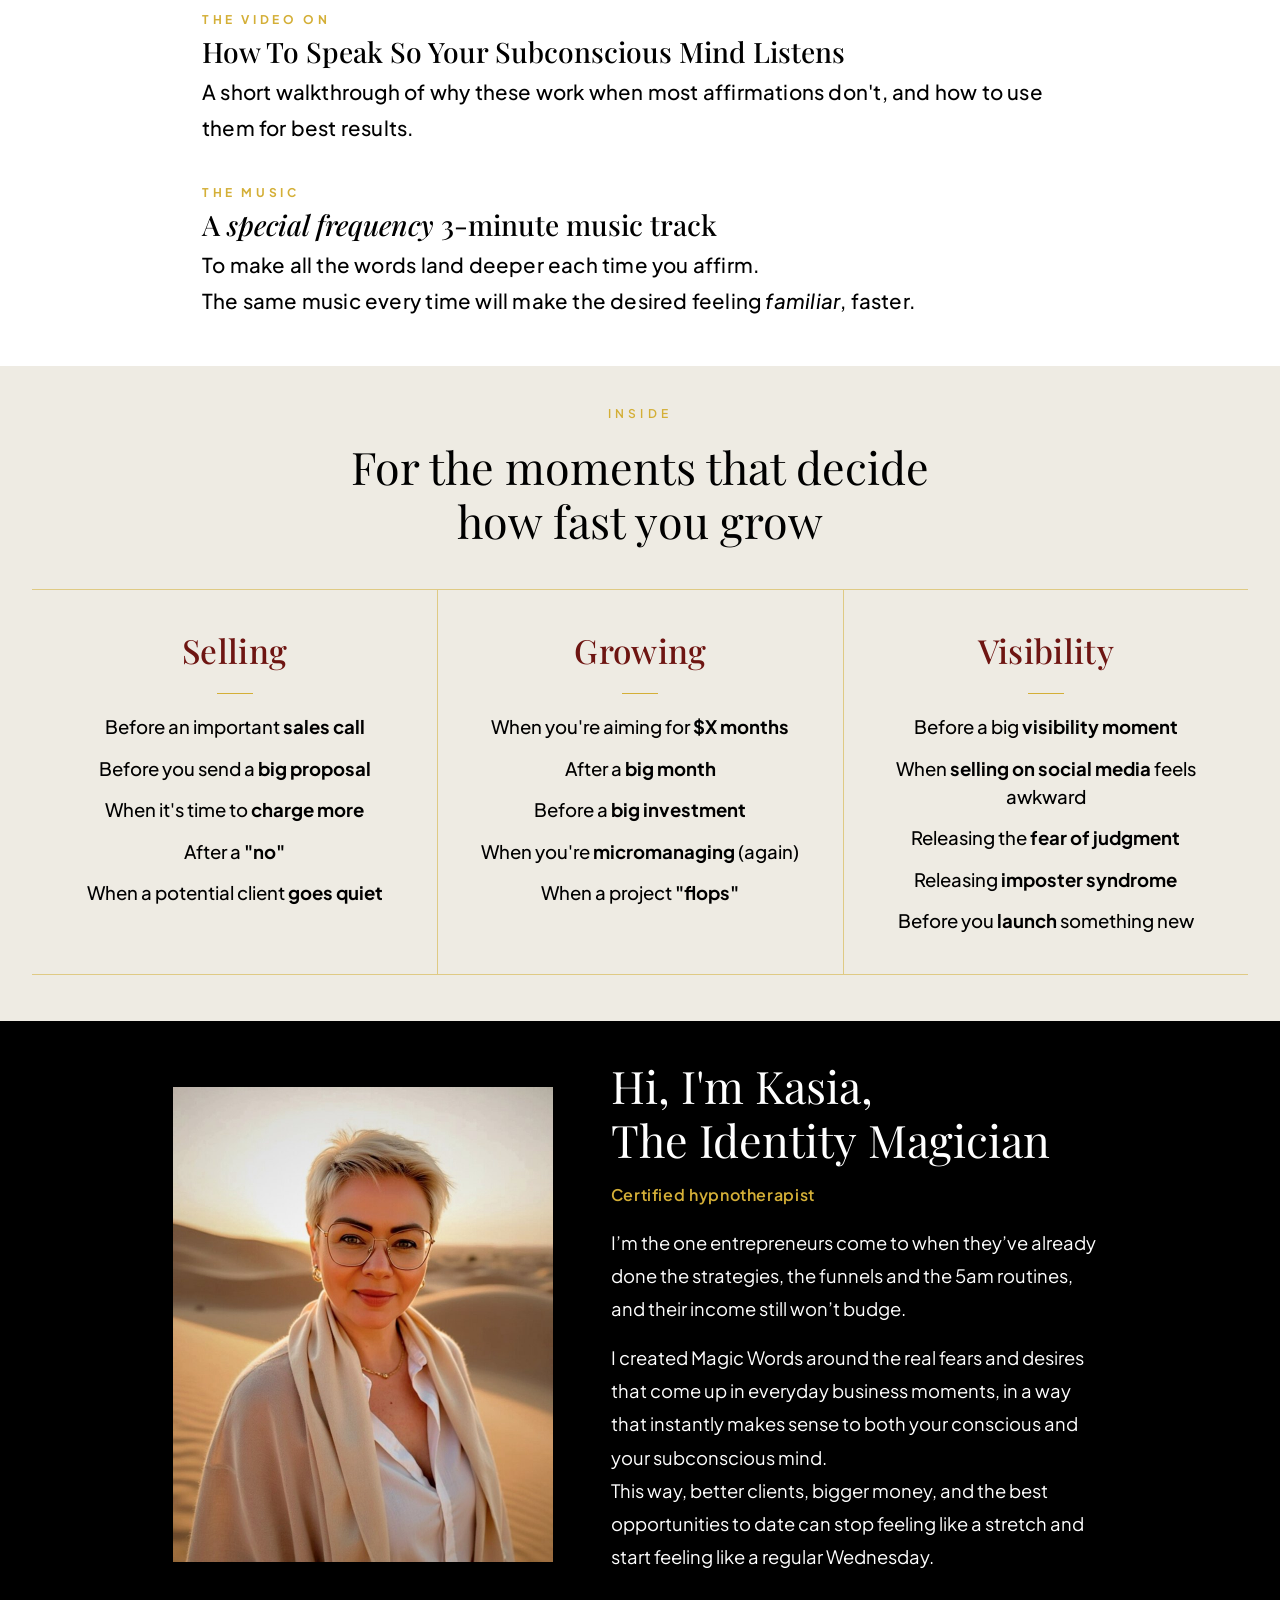
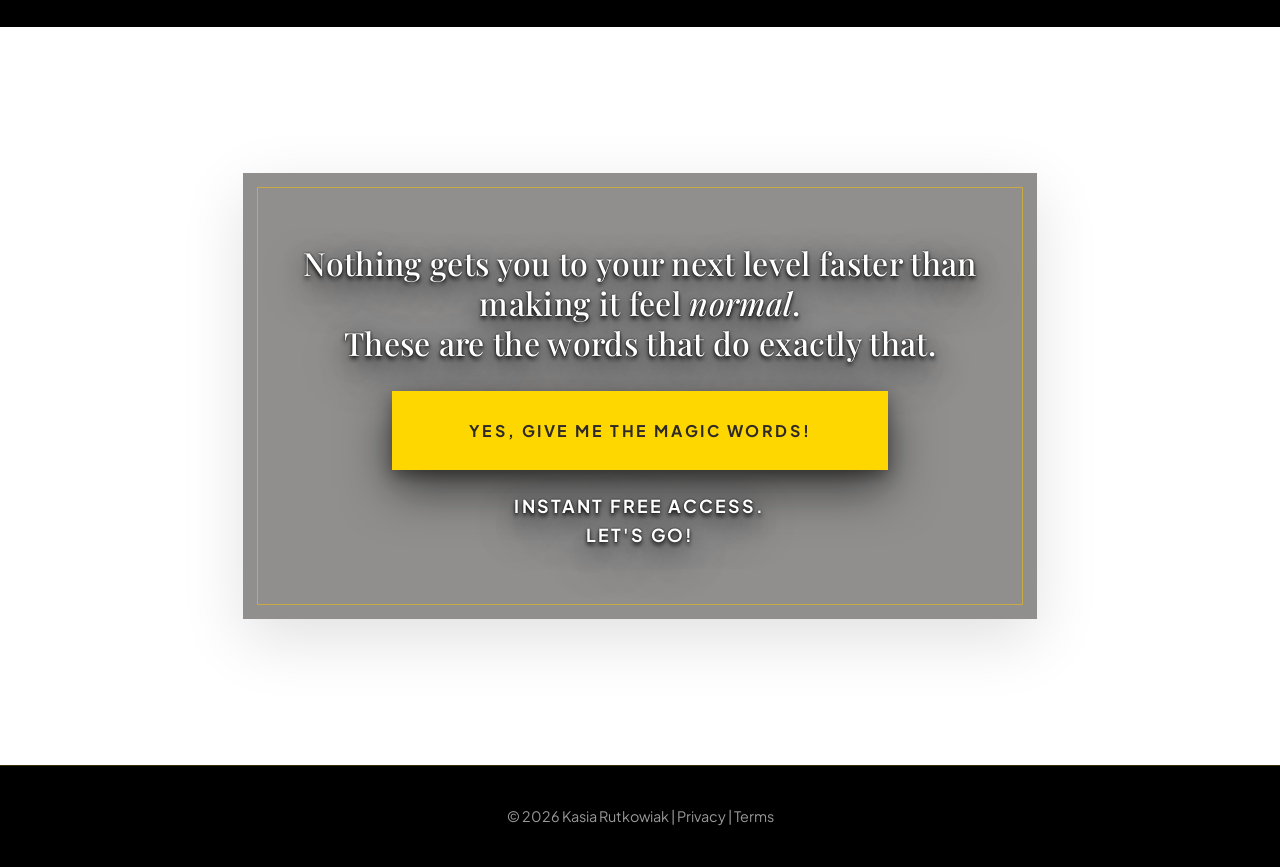
==== commit ad7cdf05: "Add Systeme.io form and temporary thank-you page Co-Authored-By: Claude Opus 5.5 <noreply@anthropic." ====
--- a/index.html
+++ b/index.html
@@ -381,6 +381,8 @@
             text-shadow: 0 0 2px rgba(0,0,0,0.9), 0 3px 4px rgba(0,0,0,0.85), 0 8px 22px rgba(0,0,0,0.8), 0 16px 44px rgba(0,0,0,0.6) !important;
         }
         .hero-box .hero-subtitle { line-height: 1.3 !important; }
+        .systeme-form { width: 100%; max-width: 760px; margin: 0 auto; }
+        .systeme-form iframe { width: 100% !important; }
 </style>
 </head>
 <body>
@@ -397,7 +399,7 @@
                      PASTE YOUR SYSTEME.IO EMBED CODE BELOW, replacing the
                      placeholder div. Keep the wrapper .form-box as it is.
                      ============================================================ -->
-                <div class="form-placeholder">SYSTEME.IO EMBED GOES HERE</div>
+                <div class="systeme-form"><script id="form-script-tag-26206894" src="https://www.kasiarutkowiak.com/public/remote/page/4680335944445c9db962253126b0c88d0bb8b8e9.js"></script></div>
                 <!-- ============================================================ -->
                 <p class="form-note">INSTANT FREE ACCESS</p>
             </div>
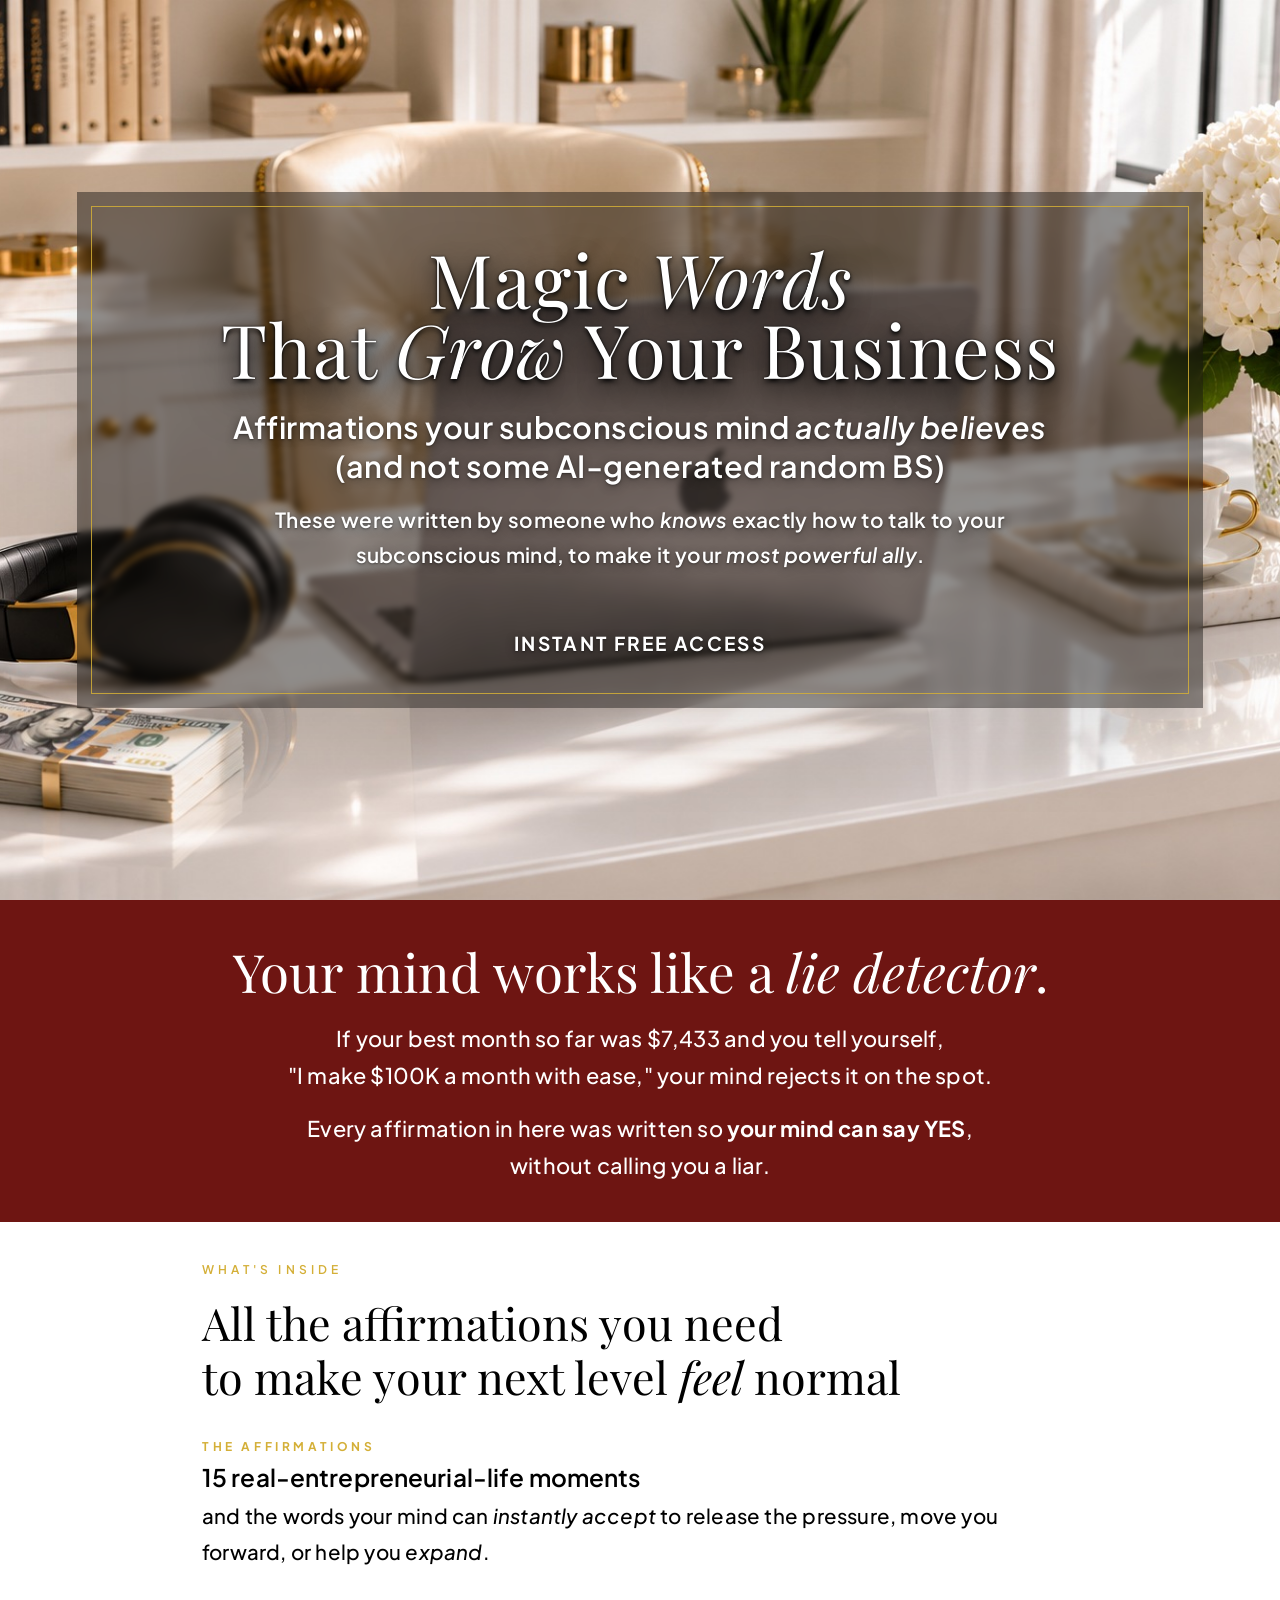
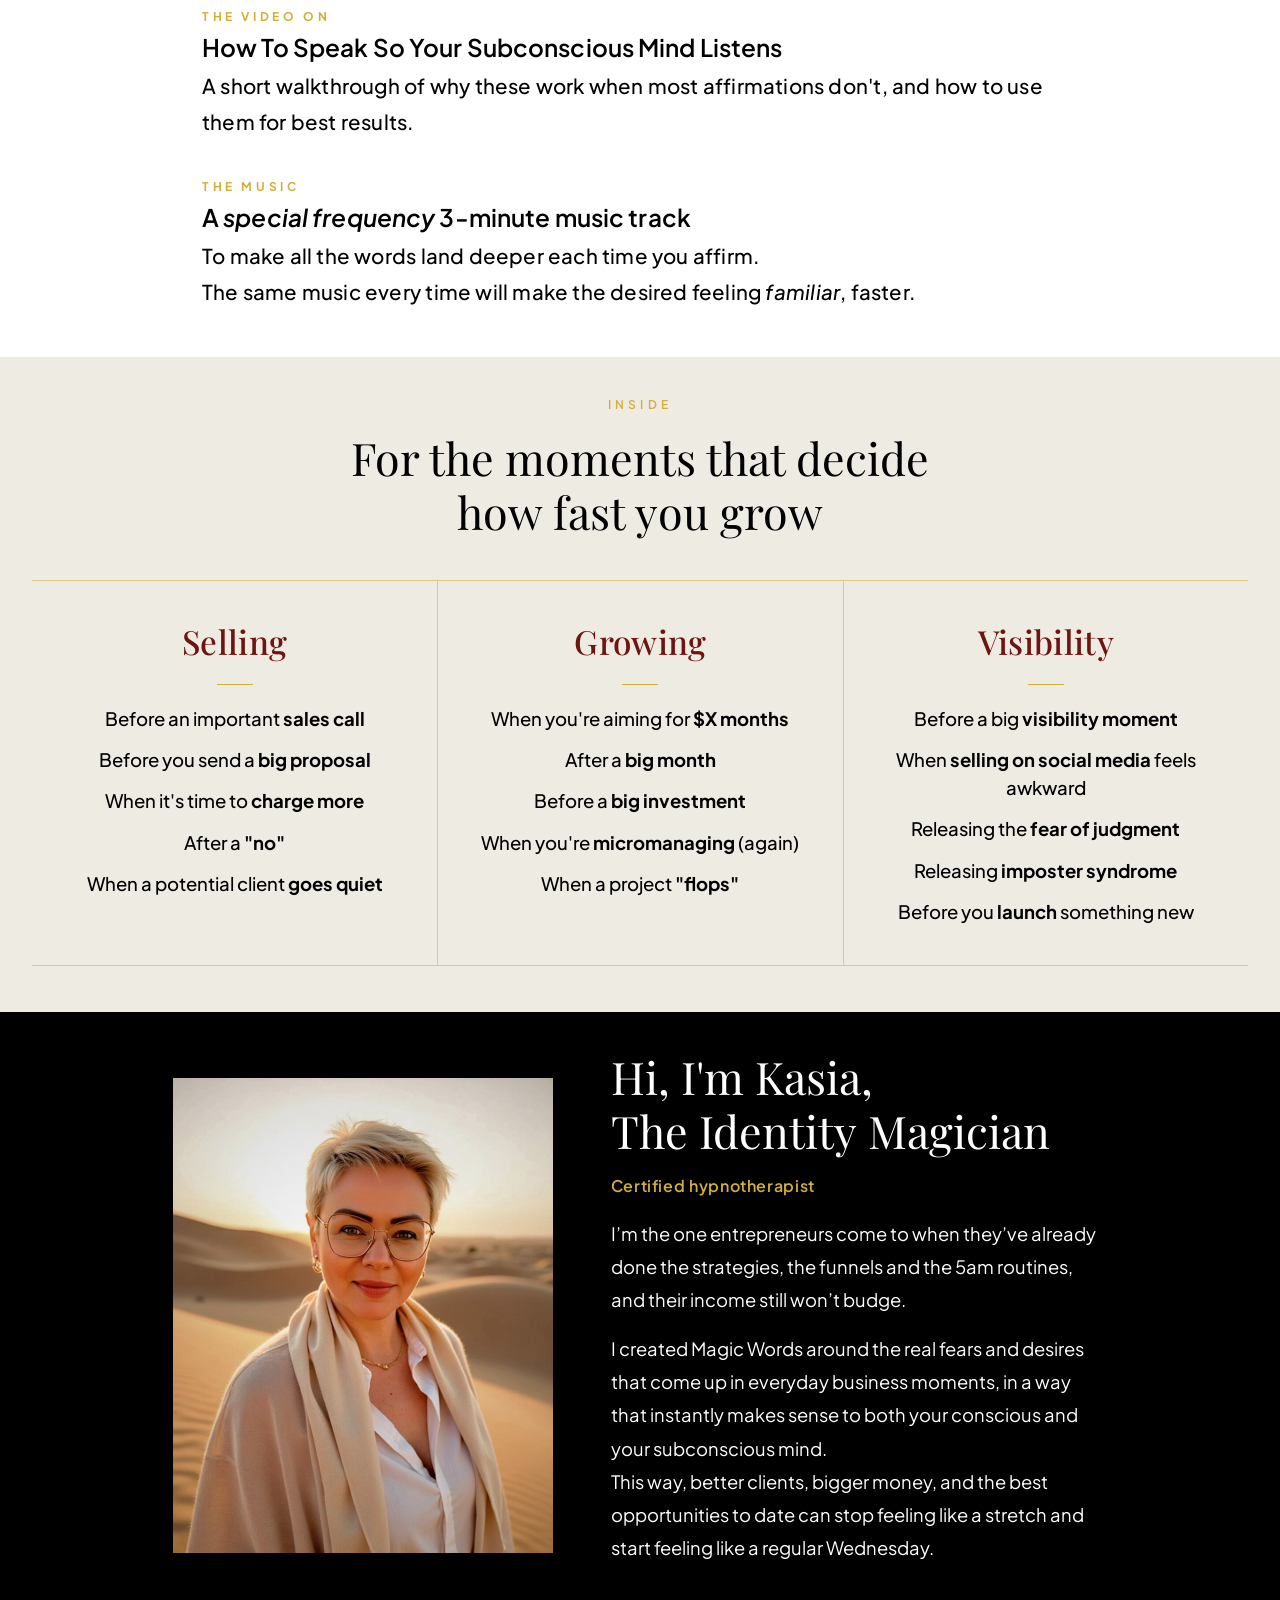
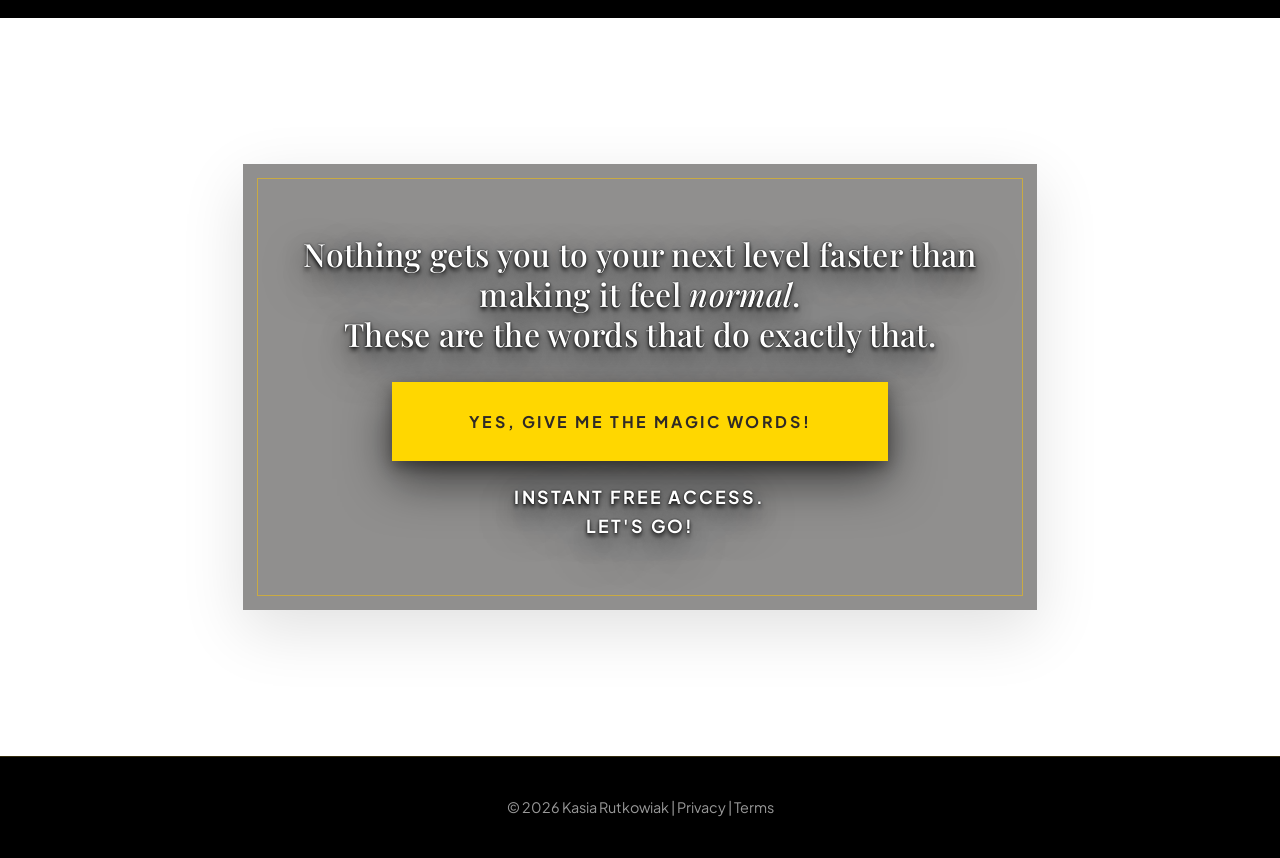
==== commit 6e8573d6: "Item titles in body font Co-Authored-By: Claude Opus 5.5 <noreply@anthropic.com> Claude-Session: htt" ====
--- a/index.html
+++ b/index.html
@@ -146,7 +146,7 @@
 
         /* FORM SLOT */
         .form-box {
-            max-width: 480px;
+            max-width: 1000px; width: 100%;
             margin: 0 auto;
         }
         .form-note {
@@ -381,8 +381,10 @@
             text-shadow: 0 0 2px rgba(0,0,0,0.9), 0 3px 4px rgba(0,0,0,0.85), 0 8px 22px rgba(0,0,0,0.8), 0 16px 44px rgba(0,0,0,0.6) !important;
         }
         .hero-box .hero-subtitle { line-height: 1.3 !important; }
-        .systeme-form { width: 100%; max-width: 760px; margin: 0 auto; }
+        .systeme-form { width: 100%; max-width: 1000px; margin: 0 auto; }
         .systeme-form iframe { width: 100% !important; }
+        .wyg .item h3 { font-family: 'Plus Jakarta Sans', sans-serif !important; font-weight: 600 !important; font-size: clamp(1.35rem, 1.9vw, 1.6rem) !important; line-height: 1.35; letter-spacing: 0.005em; margin-bottom: 0.35rem; }
+        .wyg .item h3 em { font-family: 'Plus Jakarta Sans', sans-serif; font-style: italic; }
 </style>
 </head>
 <body>
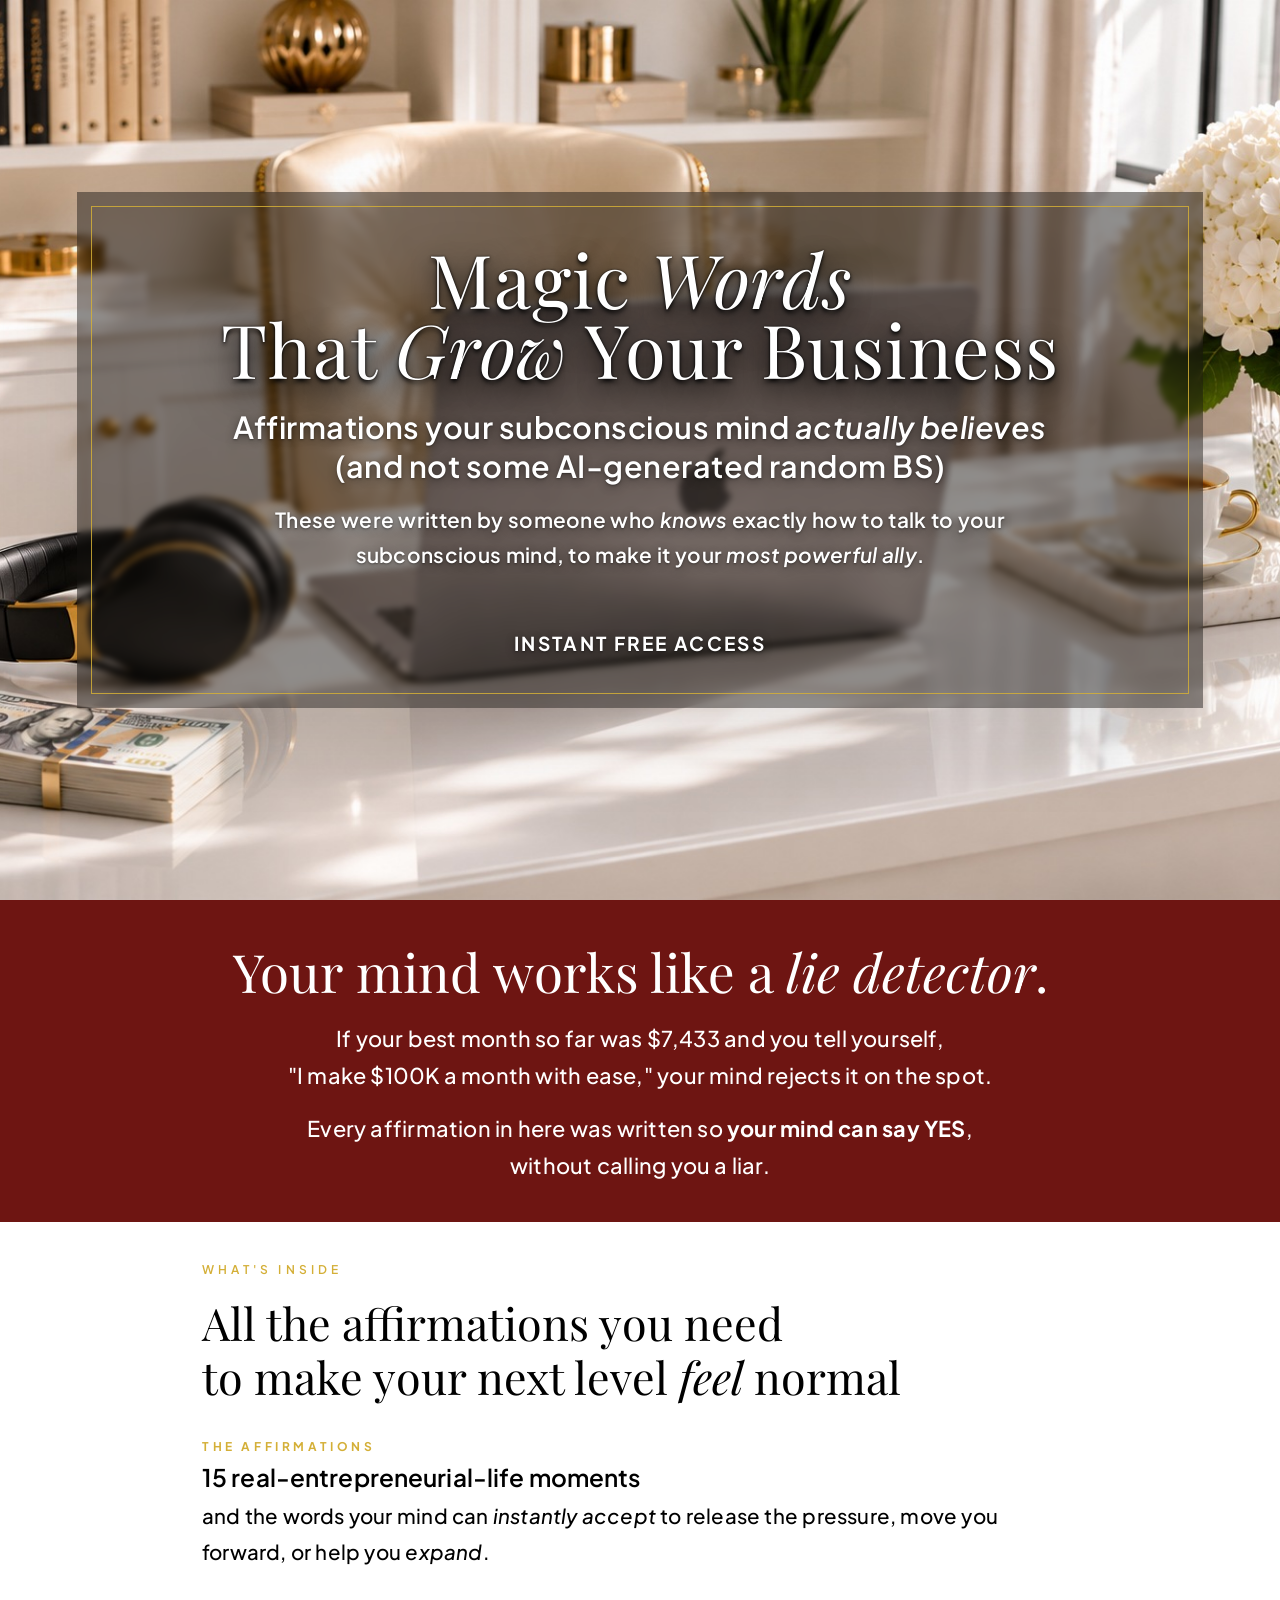
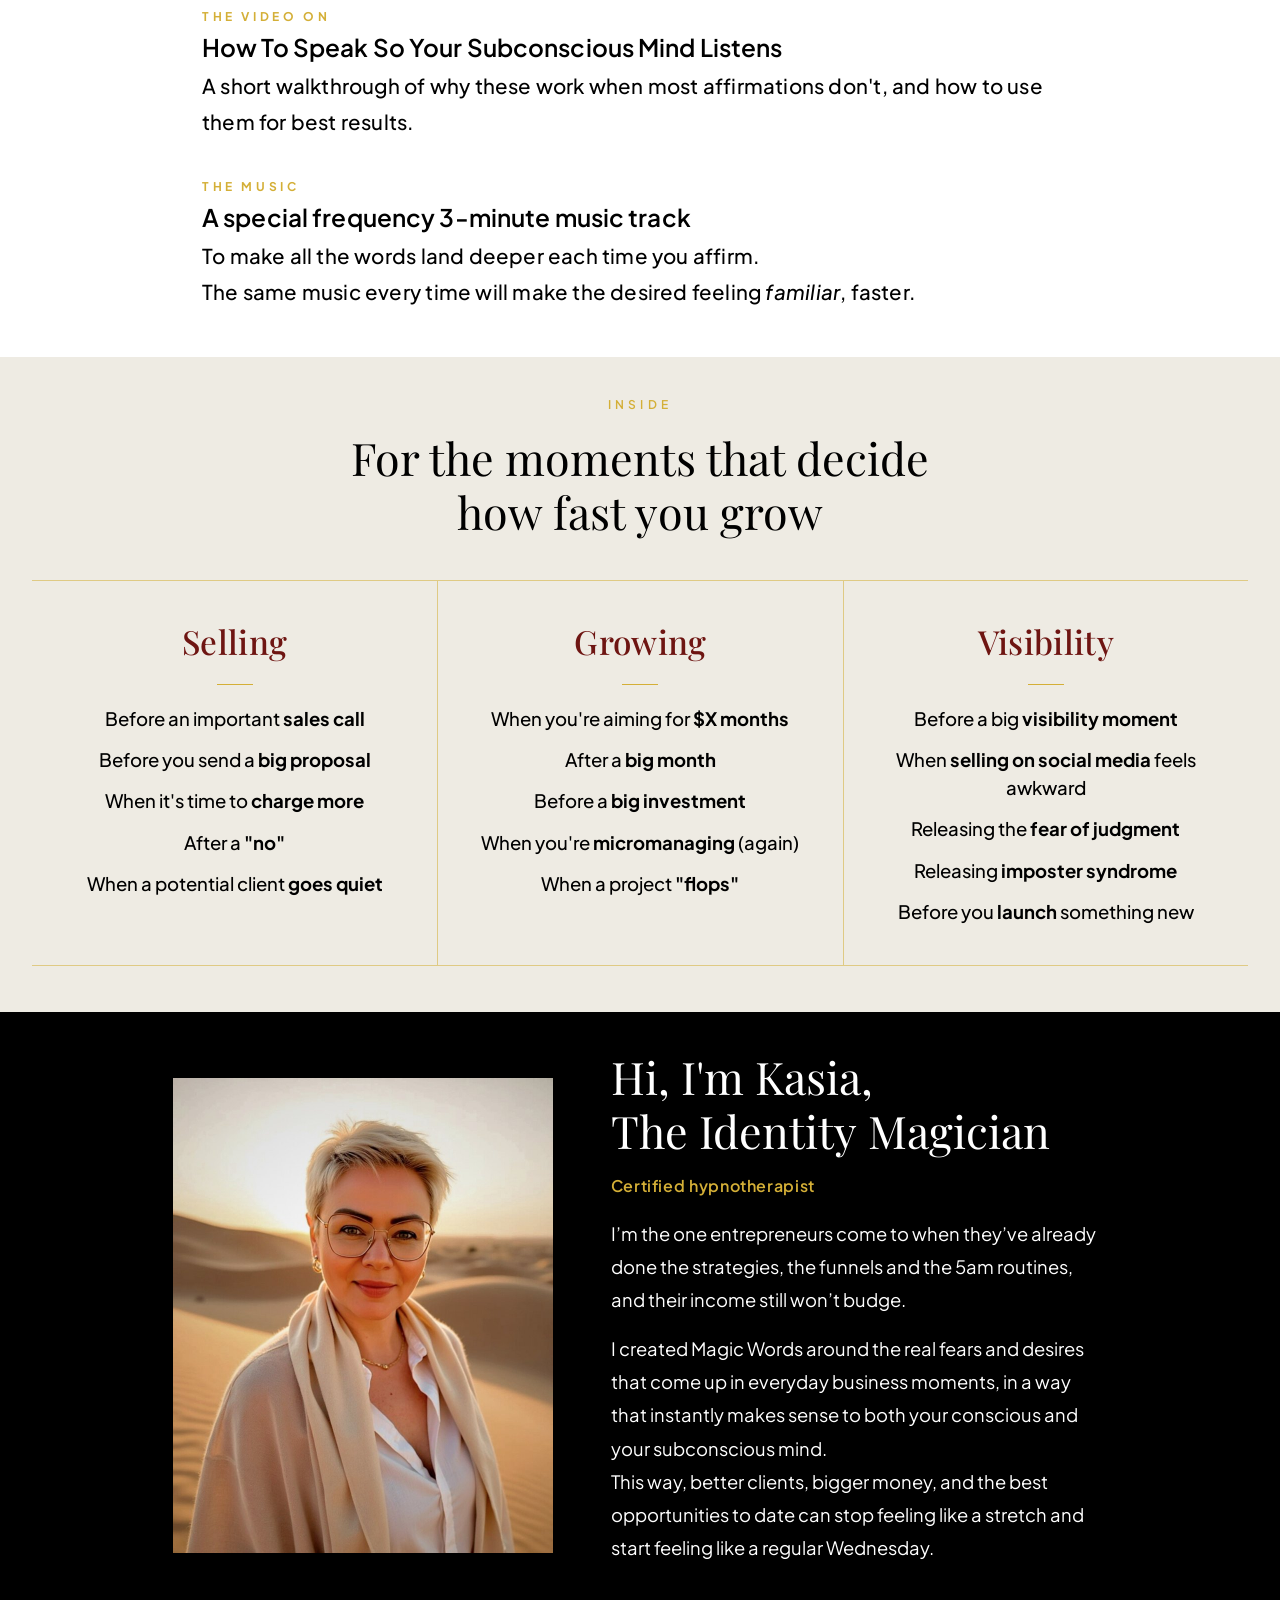
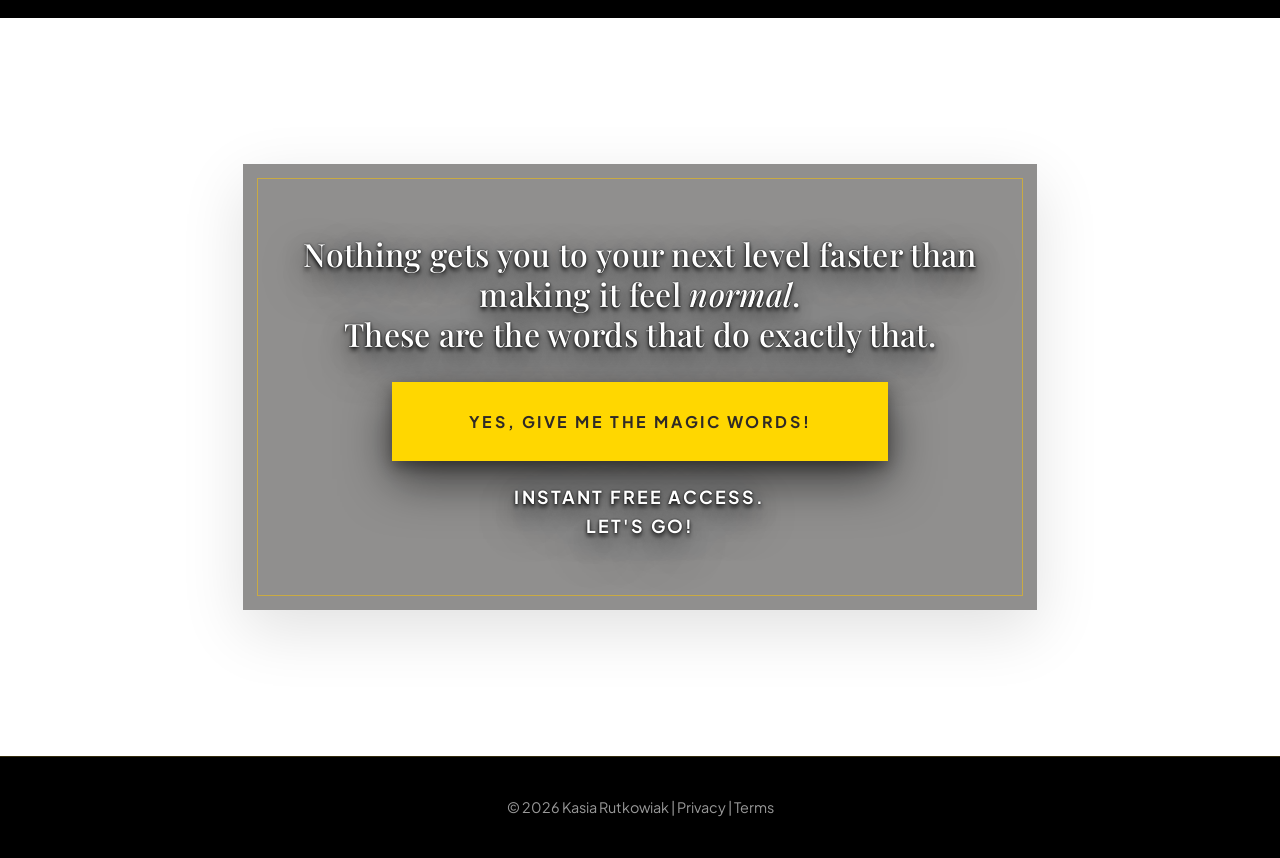
==== commit 36e7a4dd: "Remove italics from music title Co-Authored-By: Claude Opus 5.5 <noreply@anthropic.com> Claude-Sessi" ====
--- a/index.html
+++ b/index.html
@@ -435,7 +435,7 @@
                 </div>
                 <div class="item">
                     <span class="item-label">The music</span>
-                    <h3>A <em>special frequency</em> 3-minute music track</h3>
+                    <h3>A special frequency 3-minute music track</h3>
                     <p>To make all the words land deeper each time you affirm.<br>The same music every time will make the desired feeling <em>familiar</em>, faster.</p>
                 </div>
             </div>
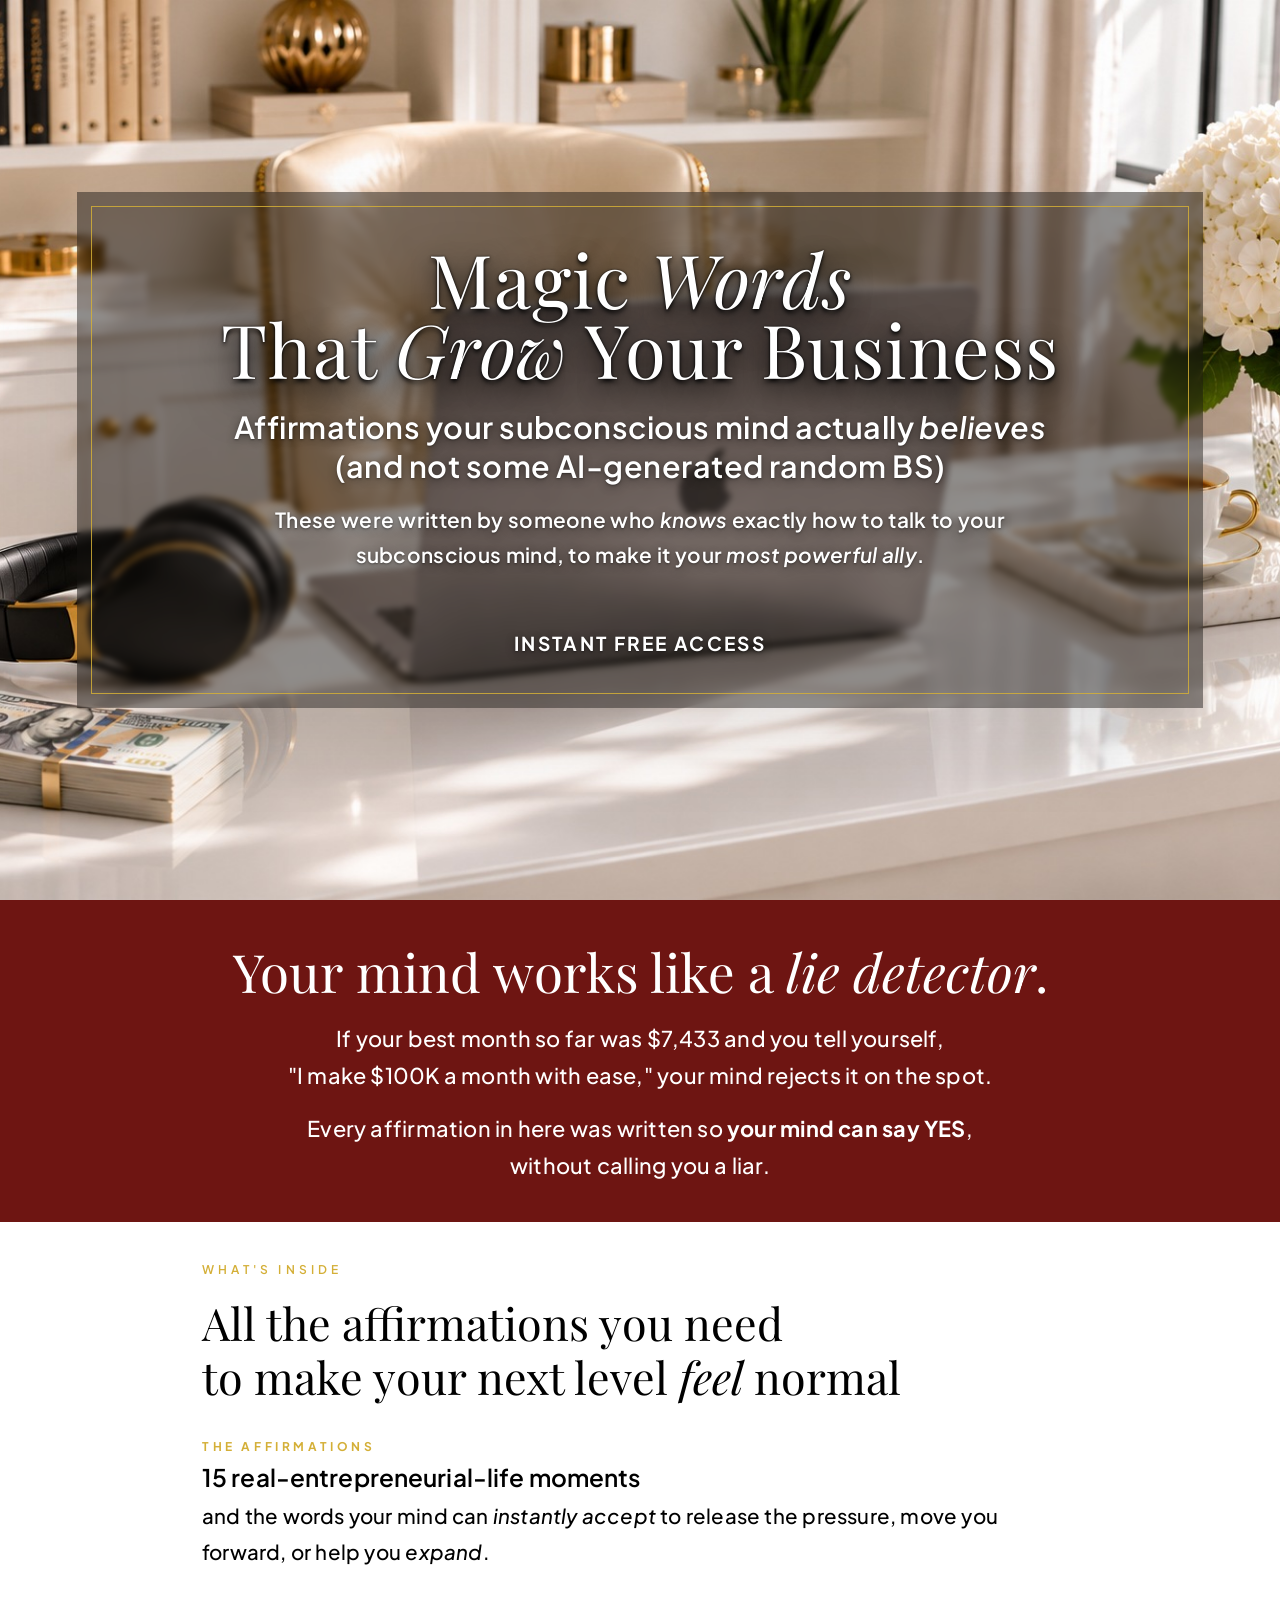
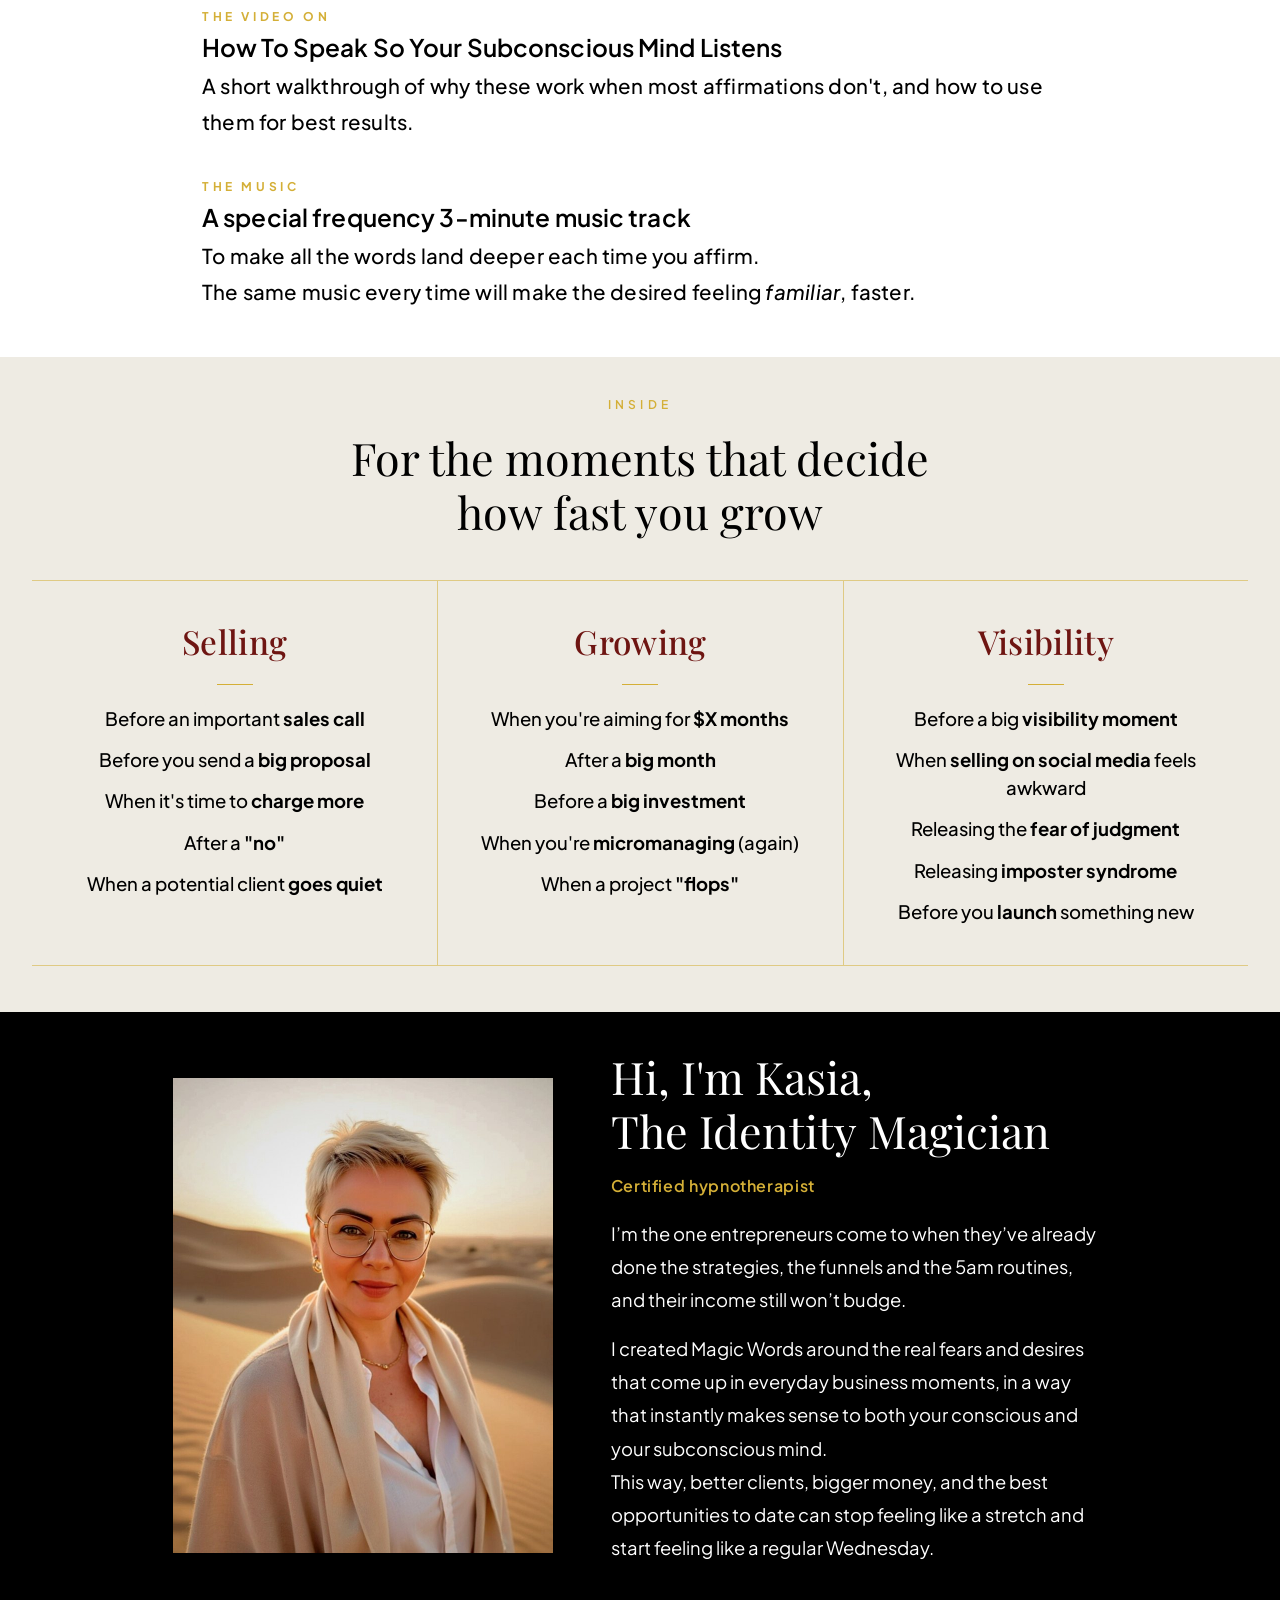
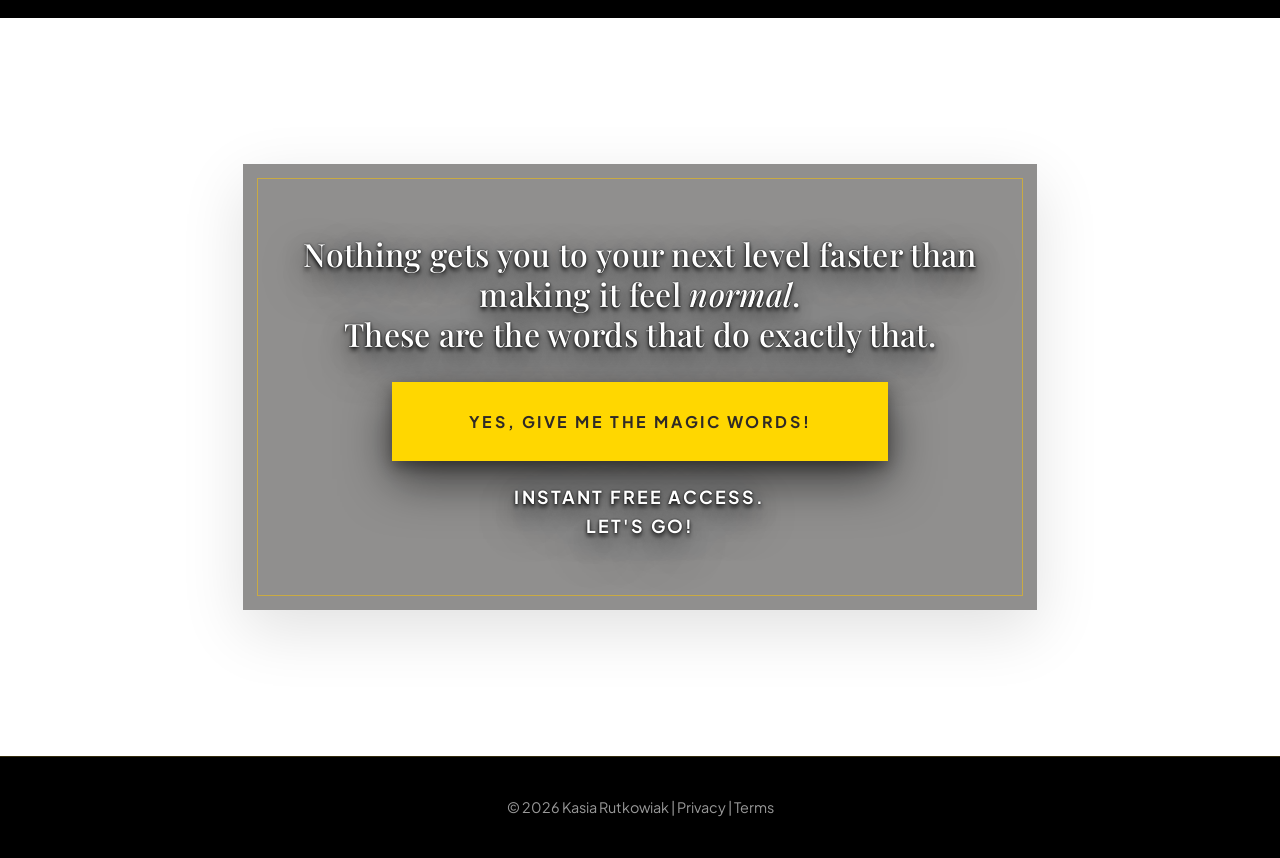
==== commit 38652d1f: "Hero: only believes in italics Co-Authored-By: Claude Opus 5.5 <noreply@anthropic.com> Claude-Sessio" ====
--- a/index.html
+++ b/index.html
@@ -393,7 +393,7 @@
     <section class="hero" id="get-it">
         <div class="container glass hero-box">
             <h1 class="hero-title">Magic <em>Words</em> <span>That <em>Grow</em> Your Business</span></h1>
-            <p class="hero-subtitle">Affirmations your subconscious mind <em>actually believes</em><br>(and not some AI-generated random BS)</p>
+            <p class="hero-subtitle">Affirmations your subconscious mind actually <em>believes</em><br>(and not some AI-generated random BS)</p>
             <p class="hero-description">These were written by someone who <em>knows</em> exactly how to talk to your subconscious mind, to make it your <em>most powerful ally</em>.</p>
 
             <div class="form-box">
